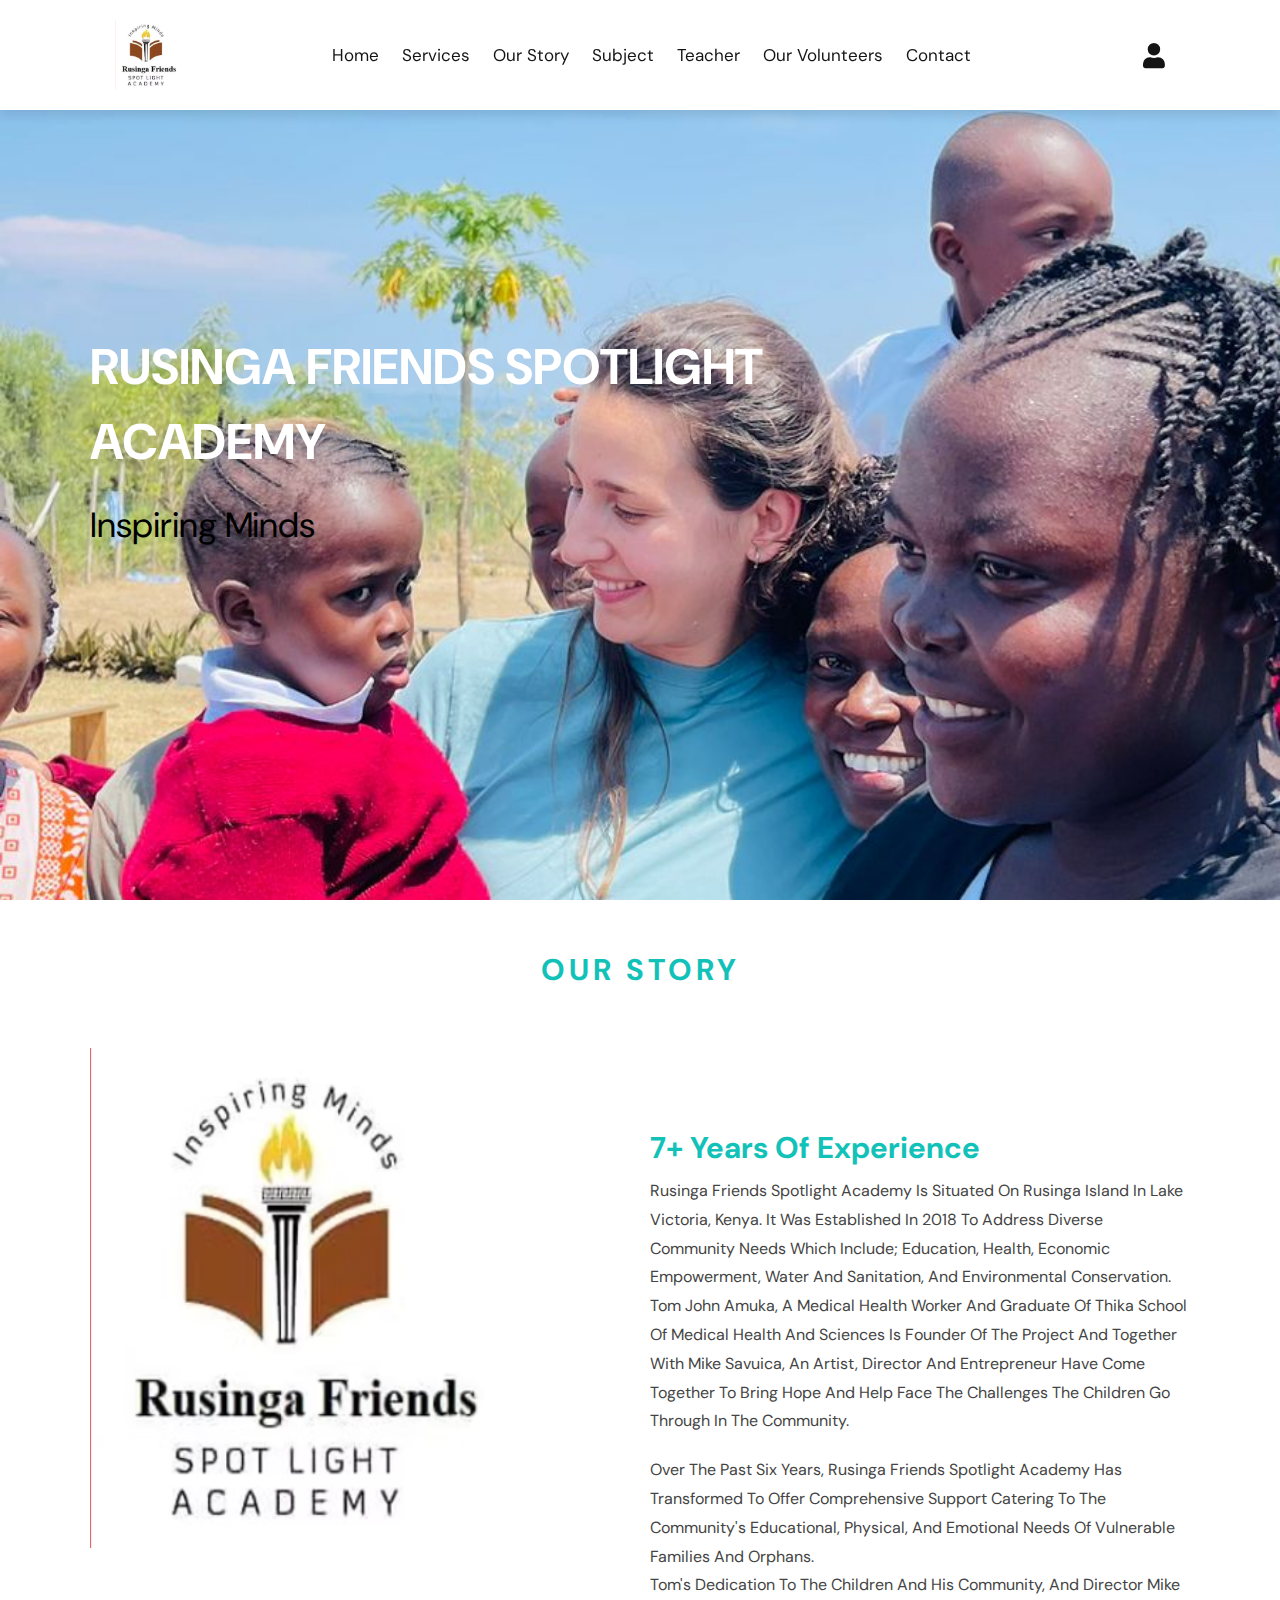
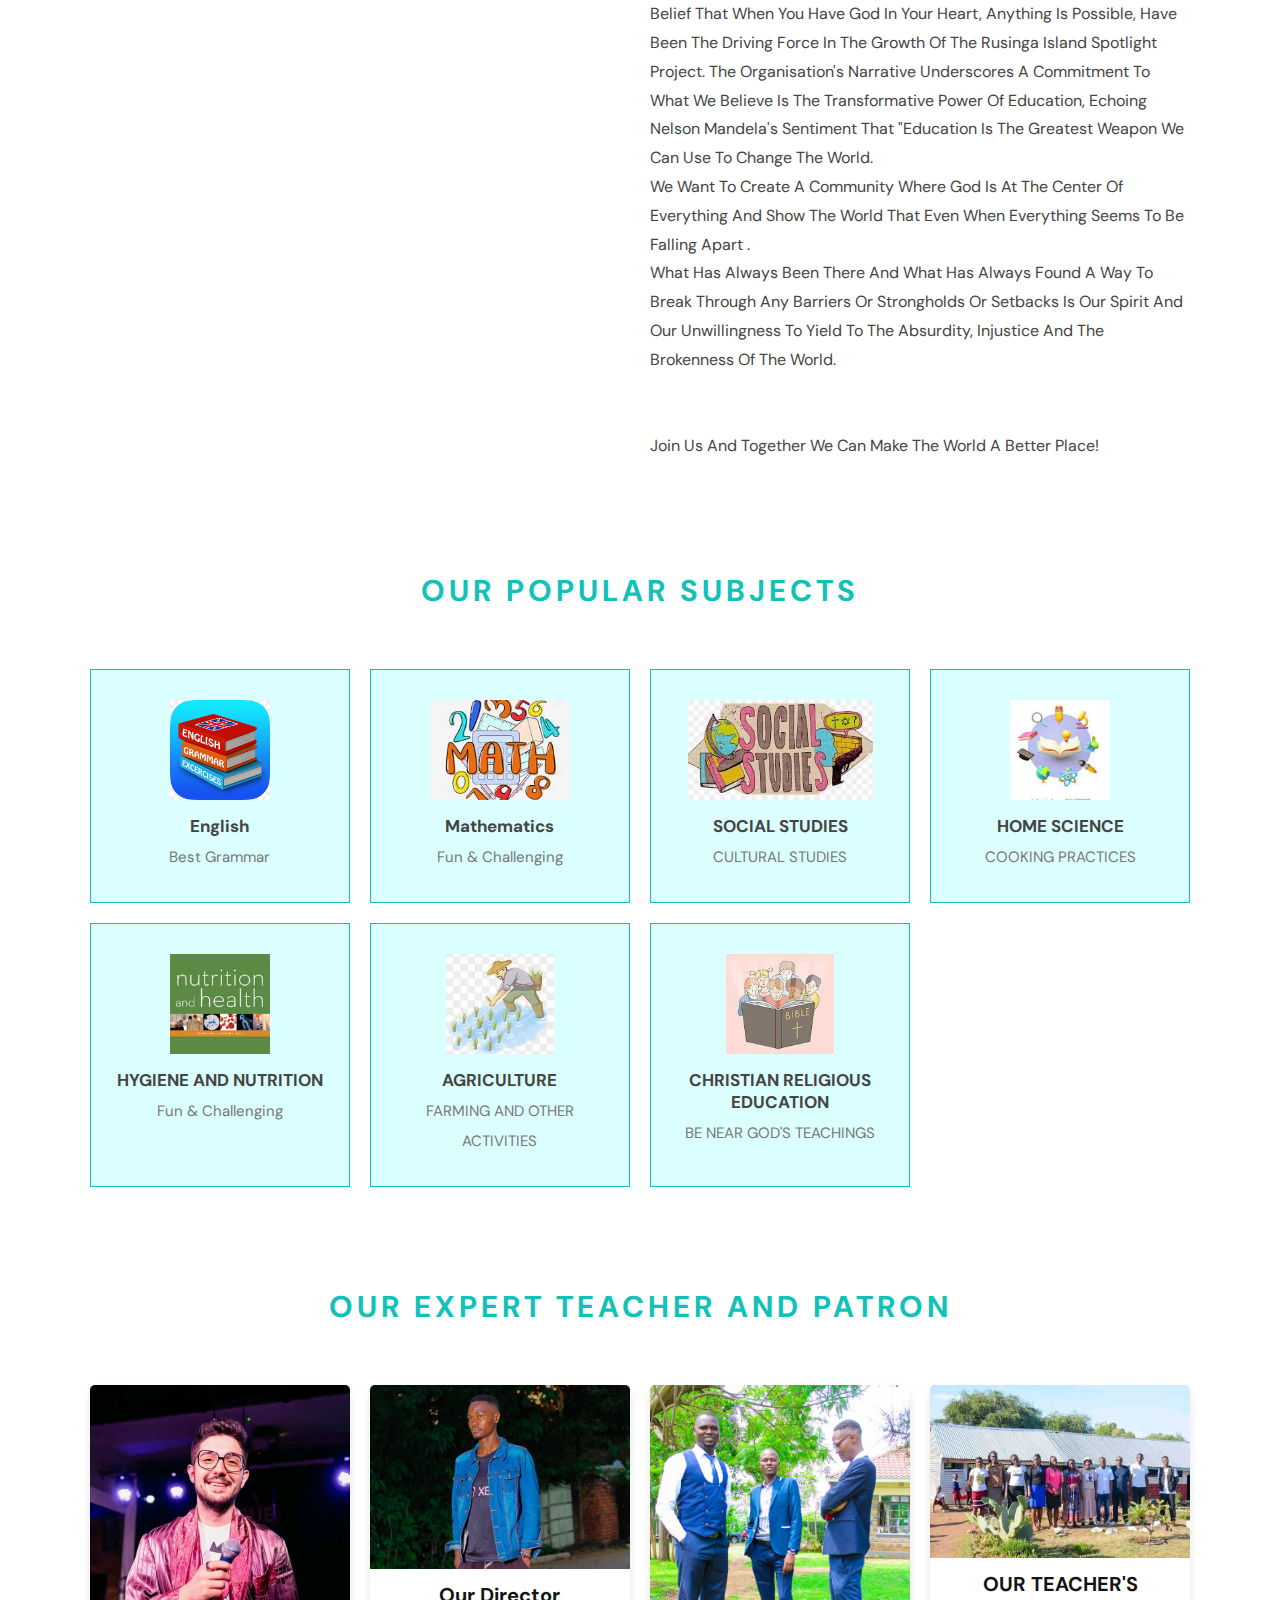
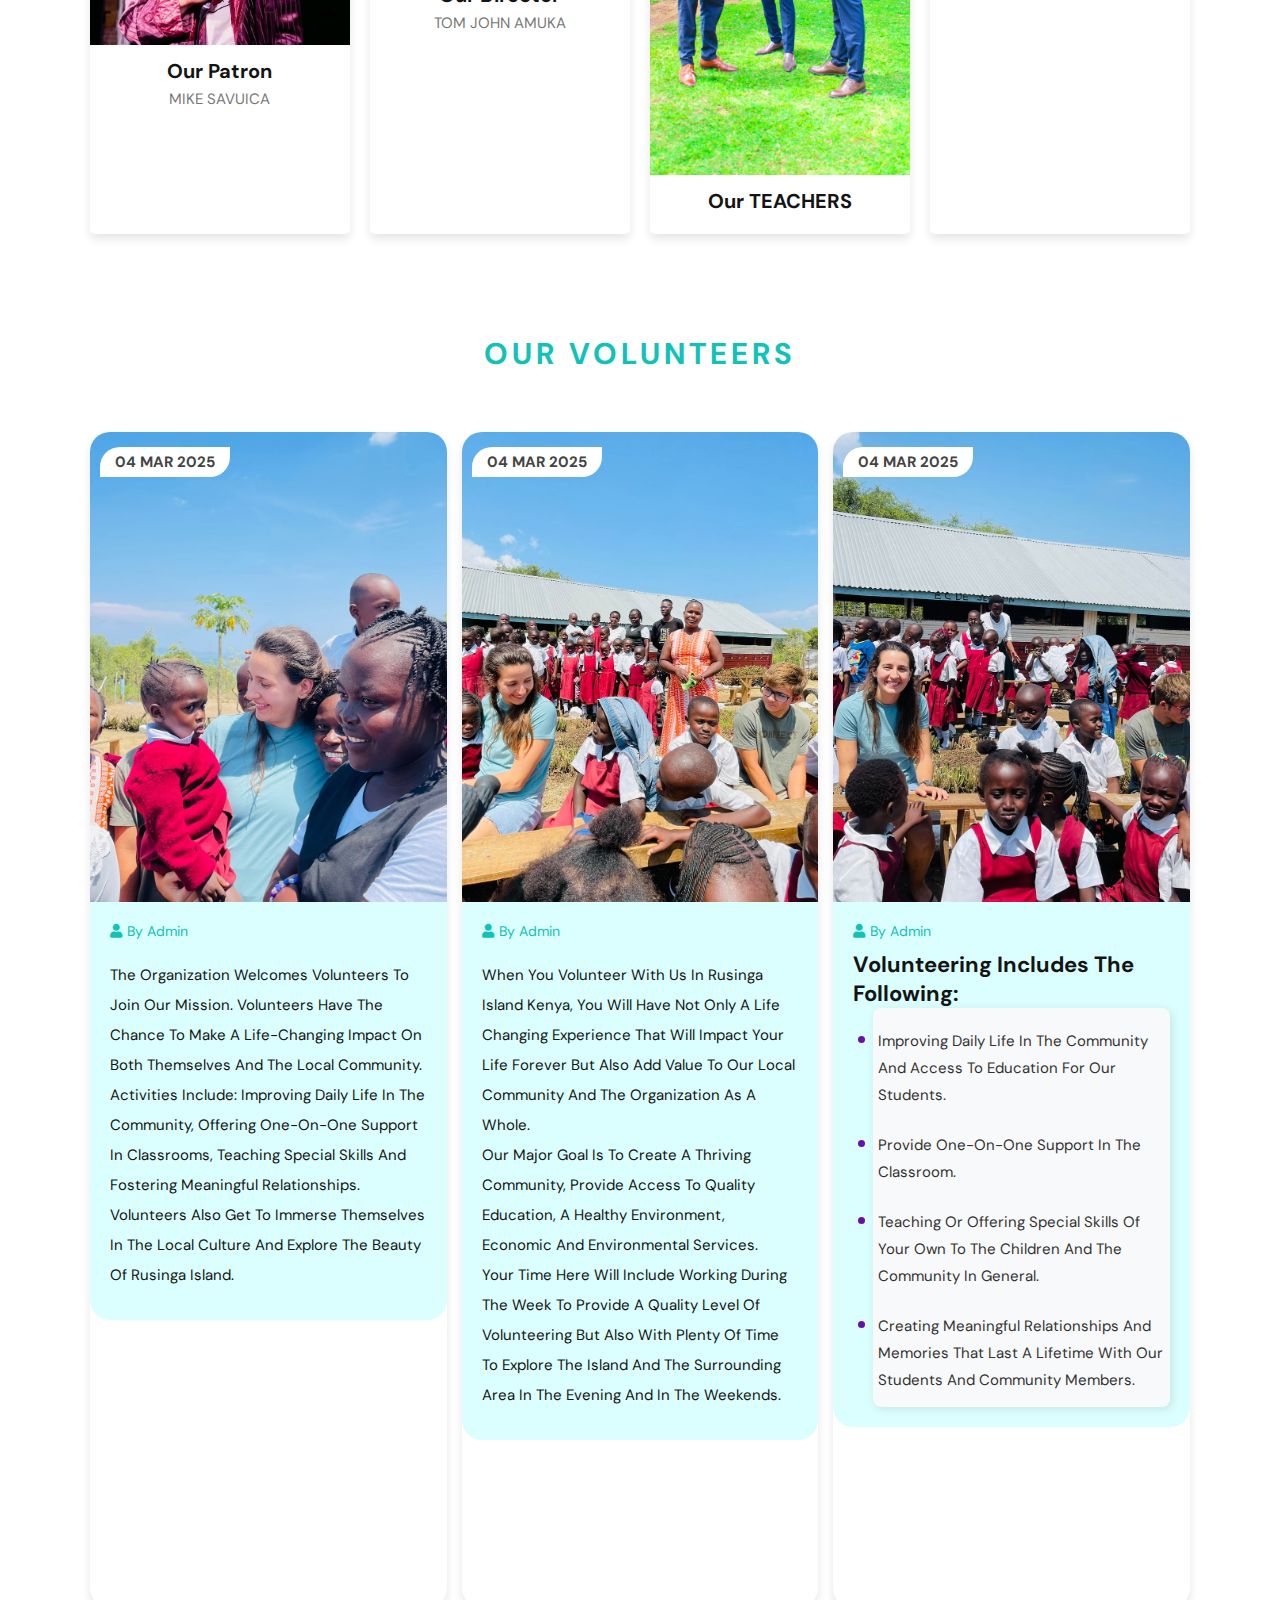
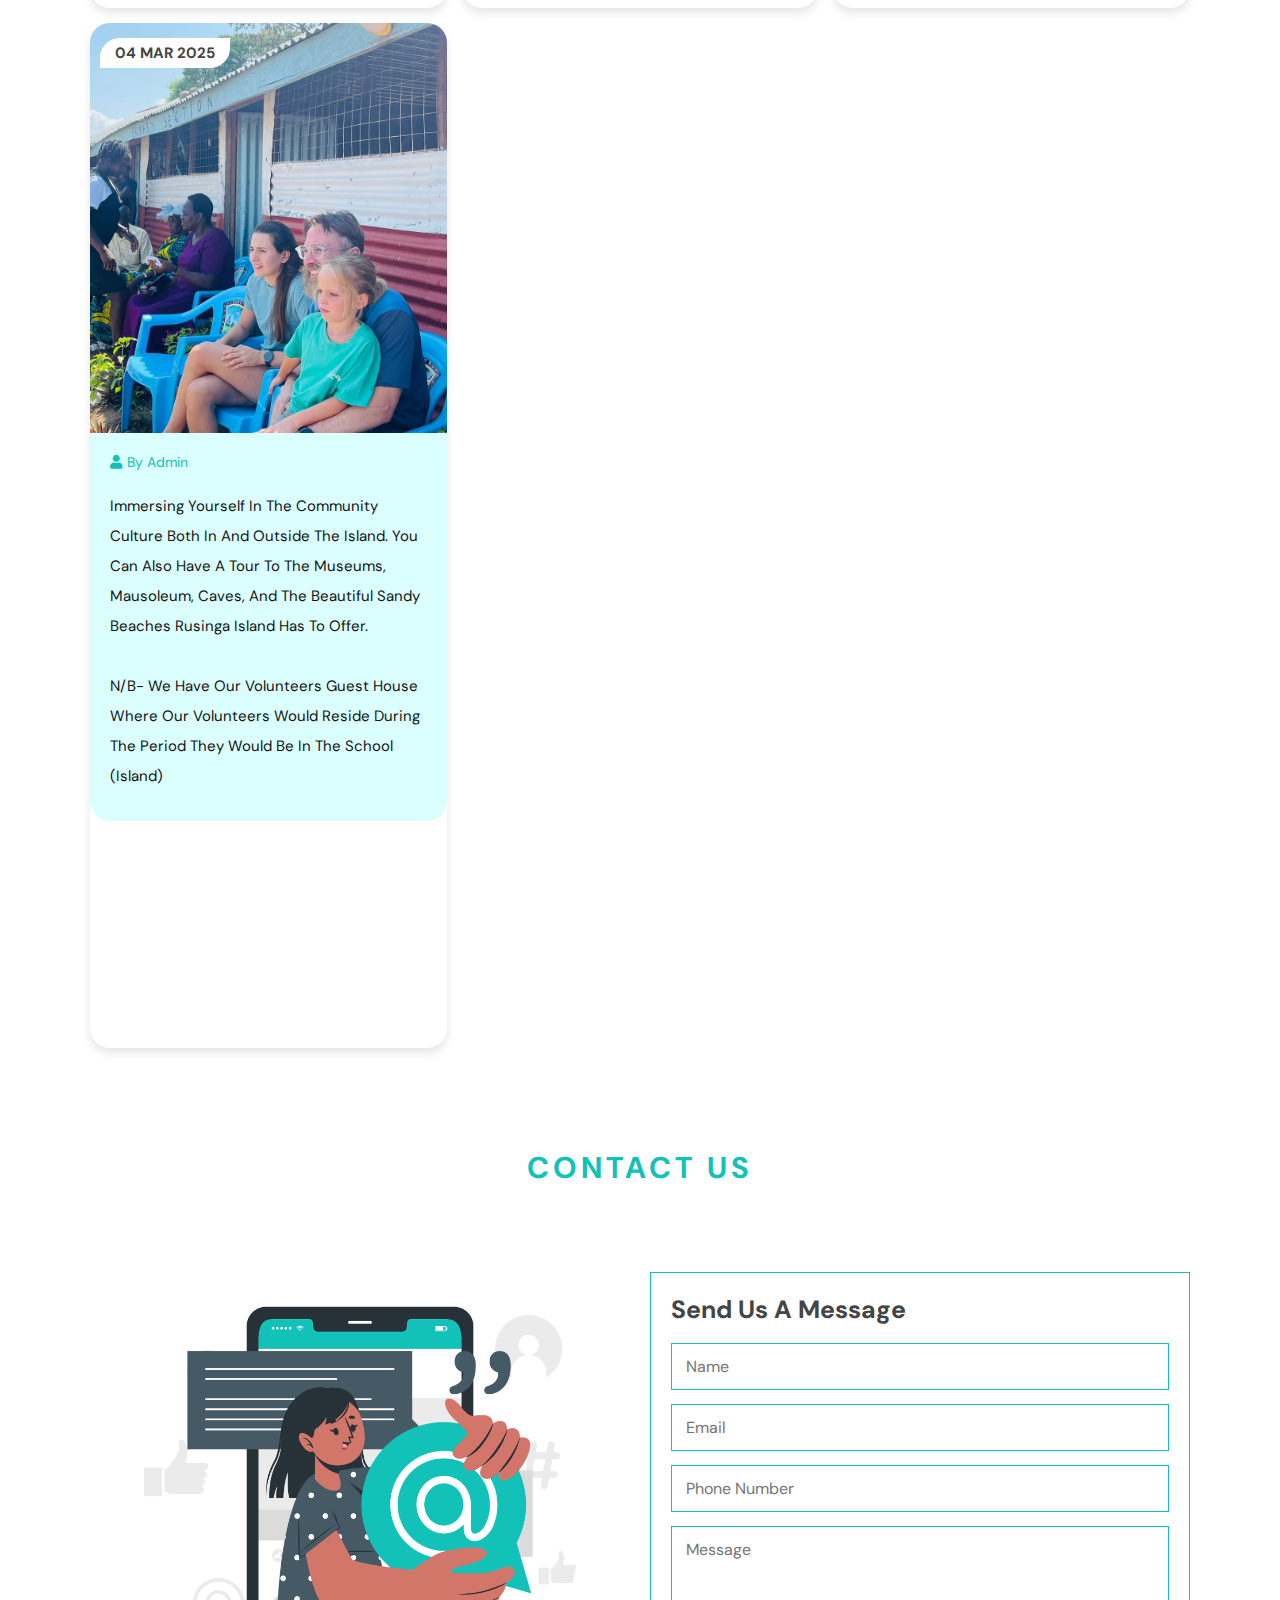
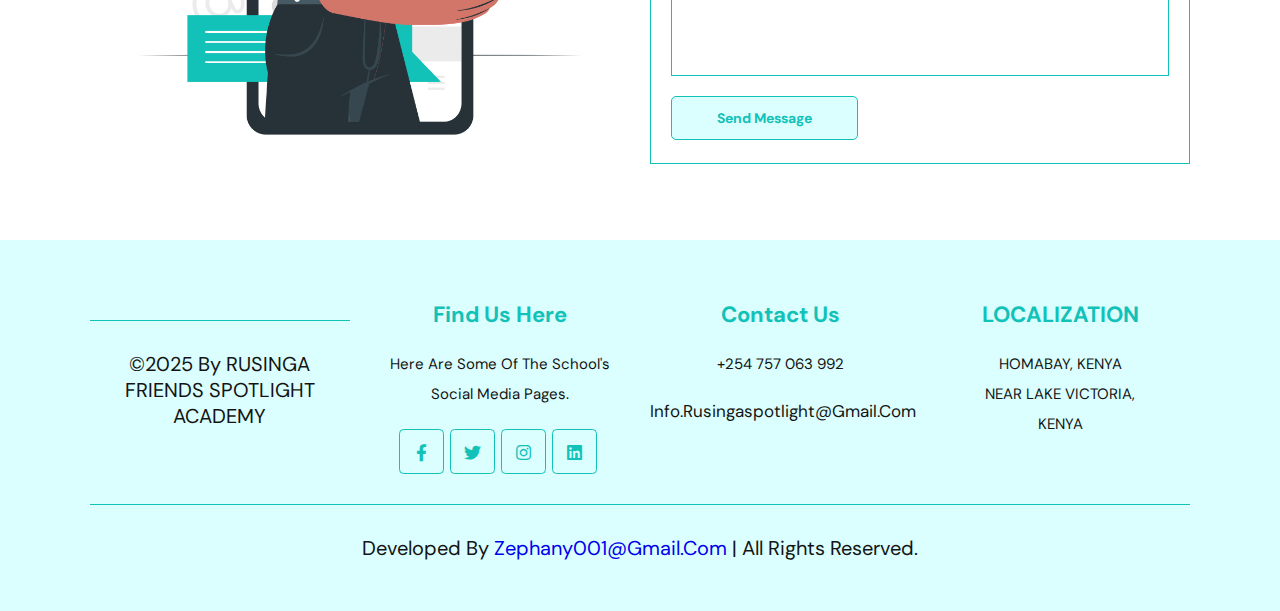
==== index.html @ f01f2ea7 "working output" ====
<!DOCTYPE html>
<html lang="en">
<head>
    <meta charset="UTF-8">
    <meta http-equiv="X-UA-Compatible" content="IE=edge">
    <meta name="viewport" content="width=device-width, initial-scale=1.0">
    <title>RUSINGA FRIENDS</title>
    <!-- font awesome cdn link  -->
    <link rel="stylesheet" href="https://cdnjs.cloudflare.com/ajax/libs/font-awesome/5.15.4/css/all.min.css">

    <link rel="stylesheet" href="https://unpkg.com/swiper/swiper-bundle.min.css" />
    <!-- custom css link -->
    <link rel="stylesheet" href="css/style.css">
</head>
<body>
    
    <!-- header section starts -->

    <header class="header">

        <a href="#" class="logo">
            <img src="images/logo.jpg" alt="RUSINGA FRIENDS Logo" >
            
        </a>
        

        <nav class="navbar">
            <a href="#home" class="hover-underline">home</a>
            <a href="service.html" class="hover-underline">services</a>
            <a href="#our story" class="hover-underline">Our Story</a>
            <a href="#subject" class="hover-underline">subject</a>
            <a href="#teacher" class="hover-underline">teacher</a>
            <!-- <a href="#review" class="hover-underline">review</a> -->
            <a href="#our volunteers" class="hover-underline">our volunteers</a>
            <a href="#contact" class="hover-underline">contact</a>
        </nav>

        <div class="icons">
            <div id="login-btn" class="fas fa-user"></div>
            <div id="menu-btn" class="fas fa-bars"></div>
        </div>

        <!-- login form -->

        <form action="" class="login-form">
            <h3>login form</h3>
            <input type="email" placeholder="enter your email" class="box">
            <input type="password" placeholder="enter your password" class="box">
            <div class="remember">
                <input type="checkbox" name="" id="remember">
                <label for="remember-me">remember me</label>
            </div>
            <a href="#" class="btn">
                <span class="text text-1">login now</span>
                <span class="text text-2" aria-hidden="true">login now</span>
            </a>
        </form>

    </header>

    <!-- header section ends -->

    <!-- home section starts-->

    <section class="home" id="home">

        <div class="content">
            <h3>RUSINGA FRIENDS  SPOTLIGHT ACADEMY</h3>
            <p>Inspiring Minds</p>
            <!-- <a href="#" class="btn">
                <span class="text text-1">learn more</span>
                <span class="text text-2" aria-hidden="true">learn more</span>
            </a>     -->
        </div>

    </section>

    <!-- home section ends -->

    <!-- about section starts -->

    <section class="about" id="about">

        <h1 class="heading">OUR STORY</h1>

        <div class="container">

            <figure class="about-image">
                <img src="images/logo.jpg" alt="" height="500">
                <!-- <img src="images/about-1.jpg" alt="" class="about-img"> -->
            </figure>

            <div class="about-content">
                <h3>7+ years of experience</h3>
                <p>Rusinga Friends Spotlight Academy is situated on Rusinga Island in Lake Victoria, Kenya. It was established in 2018 to address diverse community needs which include; education, health, economic empowerment, water and sanitation, and environmental conservation.
                    <BR> Tom John Amuka, a medical health worker and graduate of Thika School of Medical Health and Sciences is founder of the project and together with Mike Savuica, an artist, director and entrepreneur have come together to bring hope and help face the challenges the children go through in the community.
                </p>
                <p>Over the past six years, Rusinga Friends Spotlight Academy has transformed to offer comprehensive support catering to the community's educational, physical, and emotional needs of vulnerable families and orphans.
                    <BR> Tom's dedication to the children and his community, and Director  Mike belief that when you have God in your heart, anything is possible, have been the driving force in the growth of the Rusinga Island Spotlight Project. The organisation's narrative underscores a commitment to what we believe is the transformative power of education, echoing Nelson Mandela's sentiment that "Education is the greatest weapon we can use to change the world.
                    <BR>We want to create a community where God is at the center of everything and show the world that even when everything seems to be falling apart
                        . <BR>What has always been there and what has always found a way to break through any barriers or strongholds or setbacks is our spirit and our unwillingness to yield to the absurdity, injustice and the brokenness of the world. 
                        <BR><BR><BR>Join us and together we can make the world a better place!
            
                </p>    
                <!-- <a href="#" class="btn">
                    <span class="text text-1">read more</span>
                    <span class="text text-2" aria-hidden="true">read more</span>
                </a>         -->
            </div>

        </div>

    </section>

    <!-- about section ends -->

    <!-- subjects section starts -->

    <section class="subjects">

        <h1 class="heading">our popular subjects</h1>

        <div class="box-container">

            <div class="box">
                <img src="images/English.png" alt="">
                <h3>English</h3>
                <p>Best Grammar</p>
            </div>

            <div class="box">
                <img src="images/maths.jpg" alt="">
                <h3>mathematics</h3>
                <p>fun & challenging</p>
            </div>

            <div class="box">
                <img src="images/social studies.jpg" alt="">
                <h3>SOCIAL STUDIES</h3>
                <p>CULTURAL STUDIES</p>
            </div>

            <div class="box">
                <img src="images/homescience.jpg" alt="">
                <h3>HOME SCIENCE</h3>
                <p>COOKING PRACTICES</p>
            </div>
            <div class="box">
                <img src="images/nutrition.jpg" alt="">
                <h3>HYGIENE AND NUTRITION</h3>
                <p>fun & challenging</p>
            </div>

            <div class="box">
                <img src="images/agric.jpg" alt="">
                <h3>AGRICULTURE</h3>
                <p>FARMING AND OTHER ACTIVITIES</p>
            </div>

            <div class="box">
                <img src="images/cre.jpg" alt="">
                <h3>CHRISTIAN RELIGIOUS EDUCATION</h3>
                <p>BE NEAR GOD'S TEACHINGS </p>
            </div>

        </div>

    </section>

    <!-- subject section ends -->

    <!-- courses section starts -->

    <!-- <section class="courses" id="courses">

        <h1 class="heading">our famous courses</h1>

        <div class="box-container">

            <div class="box">
                <div class="image shine">
                    <img src="images/course-1.jpg" alt="">
                    <h3>basic</h3>
                </div>
                <div class="content">
                    <h4>$49.99</h4>
                    <p>updated 27/02/2025</p>
                    <h3>frontend development</h3>
                    <div class="stars">
                        <i class="fas fa-star"></i>
                        <i class="fas fa-star"></i>
                        <i class="fas fa-star"></i>
                        <i class="fas fa-star"></i>
                        <i class="fas fa-star-half-alt"></i>
                        <span>(785)</span>
                    </div>
                    <div class="icons">
                        <span><i class="far fa-bookmark"></i> 15 lessons</span>
                        <span><i class="far fa-clock"></i> 8h 25m 9s</span>
                    </div>
                </div>
            </div>

            <div class="box">
                <div class="image shine">
                    <img src="images/course-2.jpg" alt="">
                    <h3>basic</h3>
                </div>
                <div class="content">
                    <h4>$49.99</h4>
                    <p>updated 27/02/2025</p>
                    <h3>frontend development</h3>
                    <div class="stars">
                        <i class="fas fa-star"></i>
                        <i class="fas fa-star"></i>
                        <i class="fas fa-star"></i>
                        <i class="fas fa-star"></i>
                        <i class="fas fa-star-half-alt"></i>
                        <span>(785)</span>
                    </div>
                    <div class="icons">
                        <span><i class="far fa-bookmark"></i> 15 lessons</span>
                        <span><i class="far fa-clock"></i> 8h 25m 9s</span>
                    </div>
                </div>
            </div>

            <div class="box">
                <div class="image shine">
                    <img src="images/course-3.jpg" alt="">
                    <h3>basic</h3>
                </div>
                <div class="content">
                    <h4>$49.99</h4>
                    <p>updated 27/02/2025</p>
                    <h3>frontend development</h3>
                    <div class="stars">
                        <i class="fas fa-star"></i>
                        <i class="fas fa-star"></i>
                        <i class="fas fa-star"></i>
                        <i class="fas fa-star"></i>
                        <i class="fas fa-star-half-alt"></i>
                        <span>(785)</span>
                    </div>
                    <div class="icons">
                        <span><i class="far fa-bookmark"></i> 15 lessons</span>
                        <span><i class="far fa-clock"></i> 8h 25m 9s</span>
                    </div>
                </div>
            </div>

            <div class="box">
                <div class="image shine">
                    <img src="images/course-4.jpg" alt="">
                    <h3>basic</h3>
                </div>
                <div class="content">
                    <h4>$49.99</h4>
                    <p>updated 27/02/2025</p>
                    <h3>frontend development</h3>
                    <div class="stars">
                        <i class="fas fa-star"></i>
                        <i class="fas fa-star"></i>
                        <i class="fas fa-star"></i>
                        <i class="fas fa-star"></i>
                        <i class="fas fa-star-half-alt"></i>
                        <span>(785)</span>
                    </div>
                    <div class="icons">
                        <span><i class="far fa-bookmark"></i> 15 lessons</span>
                        <span><i class="far fa-clock"></i> 8h 25m 9s</span>
                    </div>
                </div>
            </div>

            <div class="box">
                <div class="image shine">
                    <img src="images/course-5.jpg" alt="">
                    <h3>basic</h3>
                </div>
                <div class="content">
                    <h4>$49.99</h4>
                    <p>updated 27/02/2025</p>
                    <h3>frontend development</h3>
                    <div class="stars">
                        <i class="fas fa-star"></i>
                        <i class="fas fa-star"></i>
                        <i class="fas fa-star"></i>
                        <i class="fas fa-star"></i>
                        <i class="fas fa-star-half-alt"></i>
                        <span>(785)</span>
                    </div>
                    <div class="icons">
                        <span><i class="far fa-bookmark"></i> 15 lessons</span>
                        <span><i class="far fa-clock"></i> 8h 25m 9s</span>
                    </div>
                </div>
            </div>

            <div class="box">
                <div class="image shine">
                    <img src="images/course-6.jpg" alt="">
                    <h3>basic</h3>
                </div>
                <div class="content">
                    <h4>$49.99</h4>
                    <p>updated 27/02/2025</p>
                    <h3>frontend development</h3>
                    <div class="stars">
                        <i class="fas fa-star"></i>
                        <i class="fas fa-star"></i>
                        <i class="fas fa-star"></i>
                        <i class="fas fa-star"></i>
                        <i class="fas fa-star-half-alt"></i>
                        <span>(785)</span>
                    </div>
                    <div class="icons">
                        <span><i class="far fa-bookmark"></i> 15 lessons</span>
                        <span><i class="far fa-clock"></i> 8h 25m 9s</span>
                    </div>
                </div>
            </div>

        </div>

    </section> -->

    <!-- courses section ends -->


    
    <!-- teacher section starts -->

    <section class="teacher" id="teacher">

        <h1 class="heading">our expert teacher and patron</h1>

        <div class="box-container">

            <!-- 1111<div class="box">
                <div class="image">
                    <img src="images/mylove.jpg" alt="">
                    <div class="share">
                        <a href="#" class="fab fa-facebook-f"></a>
                        <a href="#" class="fab fa-twitter"></a>
                        <a href="#" class="fab fa-instagram"></a>
                    </div>
                </div>
                <div class="content">
                    <h3>Perez Anyango</h3>
                    <span>instructor</span>
                </div>
            </div> -->

            <!-- <div class="box">
                <div class="image">
                    <img src="images/mylove.jpg" alt="">
                    <div class="share">
                        <a href="#" class="fab fa-facebook-f"></a>
                        <a href="#" class="fab fa-twitter"></a>
                        <a href="#" class="fab fa-instagram"></a>
                    </div>
                </div>
                <div class="content">
                    <h3>Perez Anyango</h3>
                    <span>instructor</span>
                </div>
            </div> -->

            <div class="box">
                <div class="image">
                    <img src="images/patron.jpeg" alt="">
                    <div class="share">
                        <a href="#" class="fab fa-facebook-f"></a>
                        <a href="#" class="fab fa-twitter"></a>
                        <a href="#" class="fab fa-instagram"></a>
                    </div>
                </div>
                <div class="content">
                    <h3>Our Patron</h3>
                    <span>MIKE SAVUICA</span>
                </div>
            </div>
            <div class="box">
                <div class="image">
                    <img src="images/director.jpeg" alt="">
                    <div class="share">
                        <a href="#" class="fab fa-facebook-f"></a>
                        <a href="#" class="fab fa-twitter"></a>
                        <a href="#" class="fab fa-instagram"></a>
                    </div>
                </div>
                <div class="content">
                    <h3>our Director</h3>
                    <span>TOM JOHN AMUKA</span>
                </div>
            </div>

            <div class="box">
                <div class="image">
                    <img src="images/17.jpg" alt="">
                    <div class="share">
                        <a href="#" class="fab fa-facebook-f"></a>
                        <a href="#" class="fab fa-twitter"></a>
                        <a href="#" class="fab fa-instagram"></a>
                    </div>
                </div>
                <div class="content">
                    <h3>Our TEACHERS</h3>
                    <span></span>
                </div>
            </div>
            <div class="box">
                <div class="image">
                    <img src="images/18.jpg" alt="">
                    <div class="share">
                        <a href="#" class="fab fa-facebook-f"></a>
                        <a href="#" class="fab fa-twitter"></a>
                        <a href="#" class="fab fa-instagram"></a>
                    </div>
                </div>
                <div class="content">
                    <h3>OUR TEACHER'S</h3>
                    <span></span>
                </div>
            </div>

        </div>

    </section>

    <!-- teacher section ends -->

    <!-- review section starts -->

    <!-- <section class="review" id="review">

        <h1 class="heading">our students review</h1>

        <div class="swiper review-slider">

            <div class="swiper-wrapper">

                <div class="swiper-slide slide">
                    <p>Rusinga Friends Spotlight Academy has given me the best education and a chance to build my future. The teachers are caring, and the learning environment is amazing!</p>
                    <div class="wrapper">
                        <div class="separator"></div>
                        <div class="separator"></div>
                        <div class="separator"></div>
                        <div class="separator"></div>
                        <div class="separator"></div>
                    </div>
                    <i class="fas fa-quote-right"></i>
                    <div class="user">
                        <img src="images/home.jpg" alt="">
                        <div class="user-info">
                            <h3>Simon Calvince, Grade 5</h3>
                            <div class="stars">
                                <i class="fas fa-star"></i>
                                <i class="fas fa-star"></i>
                                <i class="fas fa-star"></i>
                                <i class="fas fa-star"></i>
                                <i class="fas fa-star-half-alt"></i>
                            </div>
                        </div>
                    </div>
                </div>

                <div class="swiper-slide slide">
                    <p>Rusinga Friends Spotlight Academy has given me the best education and a chance to build my future. The teachers are caring, and the learning environment is amazing!</p>
                    <div class="wrapper">
                        <div class="separator"></div>
                        <div class="separator"></div>
                        <div class="separator"></div>
                        <div class="separator"></div>
                        <div class="separator"></div>
                    </div>
                    <i class="fas fa-quote-right"></i>
                    <div class="user">
                        <img src="images/review-2.png" alt="">
                        <div class="user-info">
                            <h3>Simon Calvince, Grade 6.</h3>
                            <div class="stars">
                                <i class="fas fa-star"></i>
                                <i class="fas fa-star"></i>
                                <i class="fas fa-star"></i>
                                <i class="fas fa-star"></i>
                                <i class="fas fa-star-half-alt"></i>
                            </div>
                        </div>
                    </div>
                </div>

                <div class="swiper-slide slide">
                    <p>Rusinga Friends Spotlight Academy has given me the best education and a chance to build my future. The teachers are caring, and the learning environment is amazing!</p>
                    <div class="wrapper">
                        <div class="separator"></div>
                        <div class="separator"></div>
                        <div class="separator"></div>
                        <div class="separator"></div>
                        <div class="separator"></div>
                    </div>
                    <i class="fas fa-quote-right"></i>
                    <div class="user">
                        <img src="images/review-3.png" alt="">
                        <div class="user-info">
                            <h3>Simon Calvince, Grade 7.</h3>
                            <div class="stars">
                                <i class="fas fa-star"></i>
                                <i class="fas fa-star"></i>
                                <i class="fas fa-star"></i>
                                <i class="fas fa-star"></i>
                                <i class="fas fa-star-half-alt"></i>
                            </div>
                        </div>
                    </div>
                </div>

                <div class="swiper-slide slide">
                    <p>Rusinga Friends Spotlight Academy has given me the best education and a chance to build my future. The teachers are caring, and the learning environment is amazing!</p>
                    <div class="wrapper">
                        <div class="separator"></div>
                        <div class="separator"></div>
                        <div class="separator"></div>
                        <div class="separator"></div>
                        <div class="separator"></div>
                    </div>
                    <i class="fas fa-quote-right"></i>
                    <div class="user">
                        <img src="images/home.jpg" alt="">
                        <div class="user-info">
                            <h3>john deo</h3>
                            <div class="stars">
                                <i class="fas fa-star"></i>
                                <i class="fas fa-star"></i>
                                <i class="fas fa-star"></i>
                                <i class="fas fa-star"></i>
                                <i class="fas fa-star-half-alt"></i>
                            </div>
                        </div>
                    </div>
                </div>

                <div class="swiper-slide slide">
                    <p>Rusinga Friends Spotlight Academy has given me the best education and a chance to build my future. The teachers are caring, and the learning environment is amazing!</p>
                    <div class="wrapper">
                        <div class="separator"></div>
                        <div class="separator"></div>
                        <div class="separator"></div>
                        <div class="separator"></div>
                        <div class="separator"></div>
                    </div>
                    <i class="fas fa-quote-right"></i>
                    <div class="user">
                        <img src="images/home.jpg" alt="">
                        <div class="user-info">
                            <h3>john deo</h3>
                            <div class="stars">
                                <i class="fas fa-star"></i>
                                <i class="fas fa-star"></i>
                                <i class="fas fa-star"></i>
                                <i class="fas fa-star"></i>
                                <i class="fas fa-star-half-alt"></i>
                            </div>
                        </div>
                    </div>
                </div>

                <div class="swiper-slide slide">
                    <p>Rusinga Friends Spotlight Academy has given me the best education and a chance to build my future. The teachers are caring, and the learning environment is amazing!</p>
                    <div class="wrapper">
                        <div class="separator"></div>
                        <div class="separator"></div>
                        <div class="separator"></div>
                        <div class="separator"></div>
                        <div class="separator"></div>
                    </div>
                    <i class="fas fa-quote-right"></i>
                    <div class="user">
                        <img src="images/home.jpg" alt="">
                        <div class="user-info">
                            <h3>john deo</h3>
                            <div class="stars">
                                <i class="fas fa-star"></i>
                                <i class="fas fa-star"></i>
                                <i class="fas fa-star"></i>
                                <i class="fas fa-star"></i>
                                <i class="fas fa-star-half-alt"></i>
                            </div>
                        </div>
                    </div>
                </div>

            </div>

        </div>

    </section> -->

    <!-- review section ends -->

    <!-- blog section starts -->

    <section class="blog" id="blog">

        <h1 class="heading">our Volunteers</h1>

        <div class="box-container">

            <div class="box">
                <div class="image shine">
                    <img src="images/12.jpg" alt="">
                    <h3>04 MAR 2025</h3>
                </div>
                <div class="content">
                    <div class="icons">
                        <a href="#"><i class="fas fa-user"></i>by admin</a>
                    </div>
                    <h3></h3>
                    <p>The organization welcomes volunteers to join our mission. Volunteers have the chance to make a life-changing impact on both themselves and the local community.<br>
                         Activities include: improving daily life in the community, offering one-on-one support in classrooms, teaching special skills and fostering meaningful relationships. 
                        <br>Volunteers also get to immerse themselves in the local culture and explore the beauty of Rusinga Island.</p>
                    <!-- <a href="#" class="btn">
                        <span class="text text-1">read more</span>
                        <span class="text text-2" aria-hidden="true">read more</span>
                    </a> -->
                </div>
            </div>

            <div class="box">
                <div class="image shine">
                    <img src="images/11.jpg" alt="">
                    <h3>04 MAR 2025</h3>
                </div>
                <div class="content">
                    <div class="icons">
                        <a href="#"><i class="fas fa-user"></i>by admin</a>
                    </div>
                    <h3></h3>
                    <p>When you volunteer with us in Rusinga Island Kenya, you will have not only a life changing experience that will impact your life forever but also add value to our local community and the organization as a whole. 
                        <br>Our major goal is to create a thriving community, provide access to quality education, a healthy environment, economic and environmental services.
                    <br>Your time here will include working during the week to provide a quality level of volunteering but also with plenty of time to explore the island and the surrounding area in the evening and in the weekends. </p>
                    <!-- <a href="#" class="btn">
                        <span class="text text-1">read more</span>
                        <span class="text text-2" aria-hidden="true">read more</span>
                    </a> -->
                </div>
            </div>

            <div class="box">
                <div class="image shine">
                    <img src="images/14.jpg" alt="">
                    <h3>04 MAR 2025</h3>
                </div>
                <div class="content">
                    <div class="icons">
                        <a href="#"><i class="fas fa-user"></i>by admin</a>
                    </div>
<h3>volunteering includes the following:</h3>
                    <ul>
                        <li>Improving daily life in the community and access to education for our students.</li>
                        <li>Provide one-on-one support in the classroom.</li>
                        <li>Teaching or offering special skills of your own to the children and the community in general.</li>
                        <li>Creating meaningful relationships and memories that last a lifetime with our students and community members.</li>
                    </ul>
                    
                    <!-- <a href="#" class="btn">
                        <span class="text text-1">read more</span>
                        <span class="text text-2" aria-hidden="true">read more</span>
                    </a> -->
                </div>
            </div>
            <div class="box">
                <div class="image shine">
                    <img src="images/15.jpg" alt="">
                    <h3>04 MAR 2025</h3>
                </div>
                <div class="content">
                    <div class="icons">
                        <a href="#"><i class="fas fa-user"></i>by admin</a>
                    </div>
                    <h3></h3>
                    <p>Immersing yourself in the community culture both in and outside the island. 
                        You can also have a tour to the museums, mausoleum, caves, and the beautiful sandy beaches Rusinga Island has to offer. 
                        <BR><BR>N/B- We have our volunteers guest house where our volunteers would reside during the period they would be in the school (Island) </p>
                    <!-- <a href="#" class="btn">
                        <span class="text text-1">read more</span>
                        <span class="text text-2" aria-hidden="true">read more</span>
                    </a> -->
                </div>
            </div>

        </div>

    </section>

    <!-- blog section ends -->

    <!-- contact section starts -->

    <section class="contact" id="contact">

        <h1 class="heading">contact us</h1>

        <div class="row">
            <div class="image">
                <img src="images/contact.png" alt="">
            </div>
            <form action="">
                <h3>send us a message</h3>
                <input type="text" placeholder="name" class="box">
                <input type="email" placeholder="email" class="box">
                <input type="number" placeholder="phone number" class="box">
                <textarea placeholder="message" class="box" cols="30" rows="10"></textarea>
                <a href="#" class="btn">
                    <span class="text text-1">send message</span>
                    <span class="text text-2" aria-hidden="true">send message</span>
                </a>
            </form>
        </div>

    </section>

    <!-- contact section ends -->

    <!-- footer section stars -->

    <section class="footer">

        <div class="box-container">
            <div class="credit">&copy;2025 By RUSINGA FRIENDS SPOTLIGHT ACADEMY</div>
            <div class="box">
                <h3>find us here</h3>
                <p>Here are some of the school's social media pages. </p>
                <div class="share">
                    <a href="#" class="fab fa-facebook-f"></a>
                    <a href="#" class="fab fa-twitter"></a>
                    <a href="#" class="fab fa-instagram"></a>
                    <a href="#" class="fab fa-linkedin"></a>
                </div>
            </div>

            <div class="box">
                <h3>contact us</h3>
                <p>+254 757 063 992</p>
                <a href="#" class="link">info.rusingaspotlight@gmail.com</a>
            </div>

            <div class="box">
                <h3>LOCALIZATION</h3>
                <p>HOMABAY, KENYA<br>
                NEAR LAKE VICTORIA, <br>
                KENYA</p>
            </div>

        </div>
        <div class="credit">Developed by <a href="https://zephania-ouma-otieno.my.canva.site/">zephany001@gmail.com</a> | All Rights Reserved.</div>

    </section>

    <!-- footer section ends -->












    <script src="https://unpkg.com/swiper/swiper-bundle.min.js"></script>
    <!-- custom js -->
    <script src="js/script.js"></script>
</body>
</html>
---- css/style.css ----
@import url("https://fonts.googleapis.com/css2?family=DM+Sans:wght@400;700&family=Forum&display=swap");

:root{
  --primary-color: #12c2b9;
  --secondary: #dbfffe;
  --black: #141414;
  --white: #fff;
  --box-shadow: 0 .5rem 1rem rgba(0, 0, 0, 0.1);
}

*{
  font-family: 'DM Sans', sans-serif;
  margin: 0; padding: 0;
  box-sizing: border-box;
  outline: none; border: none;
  text-decoration: none;
  text-transform: capitalize;
  transition: all .2s linear;
}

html{
  font-size: 62.5%;
  overflow-x: hidden;
  scroll-padding-top: 9rem;
  scroll-behavior: smooth;
}

html::-webkit-scrollbar{
  width: 1rem;
}

html::-webkit-scrollbar-track{
  background: transparent;
}

html::-webkit-scrollbar-thumb{
  background: var(--primary-color);
}

section{
  padding: 5rem 7%;
}

.heading{
  position: relative;
  color: var(--primary-color);
  font-size: 3rem;
  font-weight: 700;
  text-transform: uppercase;
  letter-spacing: .4rem;
  text-align: center;
  margin-bottom: 3rem;
}

.heading::after{
  content: url('../images/separator.svg');
  display: block;
  width: 10rem;
  margin-inline: auto;
  margin-top: -1rem;
}

.btn{
  position: relative;
  display: inline-block;
  margin-top: 1rem;
  color: var(--primary-color);
  font-size: 1.4rem;
  font-weight: 700;
  text-transform: uppercase;
  max-width: max-content;
  border: .1rem solid var(--primary-color);
  background: var(--secondary);
  padding: 1.2rem 4.5rem;
  overflow: hidden;
  z-index: 1;
  border-radius: .5rem;
}

.btn::before{
  content: "";
  position: absolute;
  bottom: 100%; left: 50%;
  transform: translateX(-50%);
  width: 200%; height: 200%;
  border-radius: 50%;
  background-color: var(--primary-color);
  transition: 500ms ease;
  z-index: -1;
}

.btn .text{
  transition: 250ms ease;
}

.btn .text-2{
  position: absolute;
  top: 100%; left: 50%;
  transform: translateX(-50%);
  min-width: max-content;
  color: var(--secondary);
}

.btn:is(:hover, :focus-visible)::before{
  bottom: -50%;
}

.btn:is(:hover, :focus-visible) .text-1{
  transform: translateY(-4rem);
}

.btn:is(:hover, :focus-visible) .text-2{
  top: 50%;
  transform: translate(-50%, -50%);
}

.shine{
  position: relative;
}

.shine::after{
  content: "";
  position: absolute;
  top: 0; left: 0; 
  width: 50%;
  height: 100%;
  background-image: linear-gradient(to right, transparent 0%, #fff6 100%);
  transform: skewX(-0.08turn) translateX(-180%);
}

.shine:is(:hover, :focus-within)::after{
  transform: skewX(-0.08turn) translateX(275%);
  transition: 1000ms ease;
}

/* header */

.header{
  position: fixed;
  top: 0; left: 0; right: 0;
  z-index: 1000;
  background: var(--white);
  box-shadow: var(--box-shadow);
  display: flex;
  justify-content: space-between;
  align-items: center;
  padding: 2rem 9%;
}

.header .logo{
  font-size: 2.5rem;
  font-weight: bolder;
  color: var(--black);
}
.logo img {
  height: 70px; /* Adjust as needed */
  width: auto;  /* Keeps aspect ratio */
  display: block; /* Ensures no extra spacing */
}


.header .logo i{
  color: var(--primary-color);
  padding-right: .5rem;
}

.header .navbar a{
  font-size: 1.7rem;
  color: var(--black);
  margin: 0 1rem;
  padding-block: 1rem;
}

.header .navbar a:hover{
  color: var(--primary-color);
}

.header .navbar .hover-underline{
  position: relative;
  max-width: max-content;
}

.header .navbar .hover-underline::after{
  content: '';
  position: absolute;
  left: 0; bottom: 0;
  width: 100%;
  height: .5rem;
  border-block: .1rem solid var(--primary-color);
  transform: scaleX(0.2);
  opacity: 0;
  transition: 500ms ease;
}

.header .navbar .hover-underline:is(:hover, :focus-visible)::after{
  transform: scaleX(1);
  opacity: 1;
}

.header .icons div{
  font-size: 2.5rem;
  margin-left: 1.7rem;
  color: var(--black);
  cursor: pointer;
}

.header .icons div:hover{
  color: var(--primary-color);
}

#menu-btn{
  display: none;
}

.header .login-form{
  position: absolute;
  top: 115%; right: -105%;
  background: var(--white);
  box-shadow: .5rem;
  width: 35rem;
  box-shadow: var(--box-shadow);
  padding: 2rem;
}

.header .login-form.active{
  right: 2rem;
  transition: .4s linear;
}

.header .login-form h3{
  font-size: 2.2rem;
  color: var(--black);
  text-align: center;
  margin-bottom: .7rem;
}

.header .login-form .box{
  font-size: 1.5rem;
  margin: .7rem 0;
  border: .1rem solid rgba(0, 0, 0, 0.1);
  padding: 1rem 1.2rem;
  color: var(--black);
  text-transform: none;
  width: 100%;
}

.header .login-form .remember{
  display: flex;
  align-items: center;
  gap: .5rem;
  margin: .7rem 0;
}

.header .login-form .remember label{
  font-size: 1.5rem;
  color: var(--black);
  cursor: pointer;
}

/* home */

.home{
  min-height: 100vh;
  display: flex;
  align-items: center;
  background: url(../images/12.jpg) no-repeat;
  background-size: cover;
  background-position: center;
}




.home .content{
  max-width: 70rem;
}

.home .content h3{
  font-size: 5rem;
  color: var(--white);
  line-height: 1.5;
}

.home .content p{
  font-size: 3.5rem;
  line-height: 2;
  color: var(--white);
  padding: 1rem 0;
  color: black;
}

/* ends */

/* about */

.about .container{
  display: flex;
  flex-wrap: wrap;
}

.about .container .about-image{
  position: relative;
  flex: 1 1 40rem;
}

.about .container .about-image img{
  width: 80%;
}

.about .container .about-image .about-img{
  position: absolute;
  bottom: -10rem;
  right: -1rem;
  width: 25rem;
  padding-block: 5rem;
}

.about .container .about-content{
  flex: 1 1 50rem;
  padding-left: 6rem;
  padding-top: 8rem;
}

.about .container .about-content h3{
  font-size: 3rem;
  color: var(--primary-color);
}

.about .container .about-content p{
  font-size: 1.6rem;
  color: #444;
  padding: 1rem 0;
  line-height: 1.8;
}

/* ends */

/* subjects */

.subjects .box-container{
  display: grid;
  grid-template-columns: repeat(auto-fit, minmax(25rem, 1fr));
  gap: 2rem;
}

.subjects .box-container .box{
  padding: 3rem 2rem;
  text-align: center;
  border: .1rem solid var(--primary-color);
  background: var(--secondary);
  cursor: pointer;
}

.subjects .box-container .box:hover{
  background: var(--primary-color);
}

.subjects .box-container .box img{
  height: 10rem;
  margin-bottom: .7rem;
}

.subjects .box-container .box h3{
  font-size: 1.7rem;
  color: #444;
  padding: .5rem 0;
  text-transform: capitalize;
}

.subjects .box-container .box:hover h3{
  color: #fff;
}

.subjects .box-container .box p{
  font-size: 1.5rem;
  line-height: 2;
  color: #777;
}

.subjects .box-container .box:hover p{
  color: #eee;
}

/* end */

/* courses */

.courses .box-container{
  display: grid;
  grid-template-columns: repeat(auto-fit, minmax(30rem, 1fr));
  gap: 2rem;
}

.courses .box-container .box .image{
  height: 25rem;
  overflow: hidden;
  position: relative;
}

.courses .box-container .box .image img{
  height: 100%;
  width: 100%;
  object-fit: cover;
}

.courses .box-container .box:hover .image img{
  transform: scale(1.1);
}

.courses .box-container .box .image h3{
  font-size: 1.5rem;
  color: #444;
  position: absolute;
  top: 1rem; left: 1rem;
  padding: .5rem 1.5rem;
  background: var(--white);
}

.courses .box-container .box .content{
  padding: 2rem;
  position: relative;
  border: 0.1rem solid var(--primary-color);
}

.courses .box-container .box .content h4{
  position: absolute;
  background: var(--primary-color);
  color: var(--secondary);
  top: -3rem; right: 1.5rem;
  width: 6rem; 
  height: 6rem;
  line-height: 6rem;
  text-align: center;
  font-size: 1.4rem;
  border-radius: 50%;
}

.courses .box-container .box .content p{
  font-size: 1.4rem;
  color: #444;
  line-height: 2;
}

.courses .box-container .box .content h3{
  font-size: 2rem;
  color: #444;
}

.courses .box-container .box .content .stars{
  padding: 1rem 0;
}

.courses .box-container .box .content .stars i{
  font-size: 1.7rem;
  color: var(--primary-color);
}

.courses .box-container .box .content .stars span{
  font-size: 1.4rem;
  color: #777;
  margin-left: .5rem;
}

.courses .box-container .box .content .icons{
  display: flex;
  justify-content: space-between;
  align-items: center;
  margin-top: 2rem;
  padding-top: 2rem;
  border-top: 0.1rem solid var(--primary-color);
}

.courses .box-container .box .content .icons span{
  font-size: 1.5rem;
  color: #444;
}

.courses .box-container .box .content .icons span i{
  color: var(--primary-color);
  padding-right: .5rem;
}

/* ends */

/* teacher */

.teacher .box-container{
  display: grid;
  grid-template-columns: repeat(auto-fit, minmax(25rem, 1fr));
  gap: 2rem;
}

.teacher .box-container .box{
  background: var(--white);
  box-shadow: var(--box-shadow);
  border-radius: .5rem;
  position: relative;
  overflow: hidden;
  text-align: center;
}

.teacher .box-container .box .image{
  position: relative;
  overflow: hidden;
}

.teacher .box-container .box .image img{
  background: var(--secondary);
  width: 100%;
}

.teacher .box-container .box:hover .image .share{
  bottom: 0;
}

.teacher .box-container .box .image .share{
  position: absolute;
  bottom: -10rem; 
  left: 0; right: 0;
  padding: 2rem;
}

.teacher .box-container .box .image .share a{
  height: 4rem;
  width: 4rem;
  line-height: 4rem;
  font-size: 2rem;
  margin: 0 1rem;
  color: var(--secondary);
  background: var(--primary-color);
  border-radius: .5rem;
}

.teacher .box-container .box .image .share a:hover{
  color: var(--primary-color);
  background: var(--secondary);
}

.teacher .box-container .box .content{
  padding: 2rem;
  padding-top: 1rem;
  align-items: center;
}

.teacher .box-container .box .content h3{
  font-size: 2rem;
  color: var(--black);
}

.teacher .box-container .box .content span{
  font-size: 1.5rem;
  line-height: 2;
  color: #777;
}

/* ends */

/* review */

.review .slide{
  padding: 1.5rem;
  box-shadow: var(--box-shadow);
  border: 0.1rem solid rgba(0, 0, 0, 0.1);
  border-radius: 2rem;
  position: relative;
}

.review .slide p{
  font-size: 1.5rem;
  text-align: center;
  padding-bottom: .5rem;
  line-height: 1.8;
  color: #444;
}

.review .slide .wrapper{
  display: flex;
  justify-content: center;
  gap: .3rem;
}

.review .slide .wrapper .separator{
  width: .8rem;
  height: .8rem;
  border: .1rem solid var(--primary-color);
  transform: rotate(45deg);
  animation: rotate360 15s linear infinite;
}

@keyframes rotate360{
  0%{
    transform: rotate(0);
  }
  100%{
    transform: rotate(1turn);
  }
}

.review .slide .fa-quote-right{
  position: absolute;
  bottom: 3rem; right: 3rem;
  font-size: 6rem;
  color: var(--secondary);
}

.review .slide .user{
  display: flex;
  align-items: center;
  gap: 1.5rem;
  padding: 1rem 1.5rem;
  border-radius: .5rem;
}

.review .slide .user img{
  height: 7rem;
  width: 7rem;
  border-radius: 15%;
  object-fit: cover;
  border: .1rem solid var(--primary-color);
  padding: .5rem;
}

.review .slide .user h3{
  font-size: 2rem;
  color: var(--black);
  padding-bottom: .5rem;
}

.review .slide .user .stars i{
  font-size: 1.3rem;
  color: var(--primary-color);
}

/* ends */

/* blog */

.blog .box-container{
  display: grid;
  grid-template-columns: repeat(auto-fit, minmax(30rem, 1fr));
  gap: 1.5rem;
}

.blog .box-container .box{
  box-shadow: var(--box-shadow);
  border-radius: 2rem;
}

.blog .box-container .box .image{
  height: 40%;
  width: 100%;
  overflow: hidden;
  position: relative;
  border-radius: 2rem 2rem 0 0;
}

.blog .box-container .box .image img{
  height: 100%;
  width: 100%;
  object-fit: cover;
}

.blog .box-container .box:hover .image img{
  transform: scale(1.1);
}

.blog .box-container .box .image h3{
  font-size: 1.5rem;
  color: #444;
  position: absolute;
  top: 1.5rem; left: 1rem;
  padding: .5rem 1.5rem;
  background: var(--white);
  border-radius: 2rem 0 2rem 0;
}

.blog .box-container .box .content{
  padding: 2rem 2rem;
  background: var(--secondary);
  border-radius: 0 0 2rem 2rem;
}

.blog .box-container .box .content .icons{
  margin-bottom: 1rem;
  align-items: center;
}

.blog .box-container .box .content .icons a{
  font-size: 1.4rem;
  color: var(--primary-color);
}

.blog .box-container .box .content .icons a i{
  padding-right: .5rem;
}

.blog .box-container .box .content h3{
  font-size: 2.2rem;
  color: var(--black);
}

.blog .box-container .box .content p{
  font-size: 1.5rem;
  color: var(--black);
  line-height: 2;
  padding: 1rem 0;
}
ul {
  list-style-type: disc; /* Default bullet style */
  margin-left: 20px; /* Indent the list */
  padding: 5px;
  background-color: #f8f9fa; /* Light background */
  border-radius: 8px; /* Rounded corners */
  box-shadow: 2px 2px 10px rgba(0, 0, 0, 0.1); /* Soft shadow */
  max-width: 600px; /* Limit width */
}

ul li {
  font-size: 15px; /* Increase font size */
  line-height: 1.8; /* Improve readability */
  color: #333; /* Darker text for better contrast */
  padding: 8px 0; /* Space between list items */
}

ul li::marker {
  color: #6a0dad; /* Change bullet color */
  font-size: 20px; /* Bigger bullets */
  font-weight: bold;
}


/* ends */

/* contact */

.contact .row{
  display: flex;
  flex-wrap: wrap;
  align-items: center;
  gap: 2rem;
}

.contact .row .image{
  flex: 1 1 40rem;
}

.contact .row .image img{
  width: 100%;
}

.contact .row form{
  flex: 1 1 40rem;
  border: 0.1rem solid var(--primary-color);
  padding: 2rem;
}

.contact .row form h3{
  font-size: 2.5rem;
  color: #444;
  padding-bottom: 1rem;
}

.contact .row form .box{
  width: 100%;
  font-size: 1.6rem;
  padding: 1.2rem 1.4rem;
  border: .1rem solid var(--primary-color);
  margin: .7rem 0;
}

.contact .row form .box:focus{
  color: var(--primary-color);
}

.contact .row form textarea{
  height: 15rem;
  resize: none;
}

/* ends */

/* footer */

.footer{
  background: var(--secondary);
  text-align: center;
}

.footer .box-container{
  display: grid;
  grid-template-columns: repeat(auto-fit, minmax(25rem, 1fr));
  gap: 2rem;
}

.footer .box-container .box h3{
  font-size: 2.2rem;
  color: var(--primary-color);
  padding: 1rem 0;
}

.footer .box-container .box p{
  font-size: 1.5rem;
  color: var(--black);
  line-height: 2;
  padding: 1rem 0;
}

.footer .box-container .box .share{
  margin-top: 1rem;
}

.footer .box-container .box .share a{
  height: 4.5rem;
  width: 4.5rem;
  line-height: 4.5rem;
  border-radius: 10%;
  font-size: 1.7rem;
  border: .1rem solid var(--primary-color);
  color: var(--primary-color);
  margin-right: .3rem;
  text-align: center;
}

.footer .box-container .box .share a:hover{
  background: var(--primary-color);
  color: var(--white);
}

.footer .box-container .box .link{
  font-size: 1.7rem;
  line-height: 2;
  color: var(--black);
  padding: .5rem 0;
  display: block;
}

.footer .box-container .box .link:hover{
  color: var(--primary-color);
  text-decoration: underline;
}

.footer .credit{
  font-size: 2rem;
  margin-top: 3rem;
  padding-top: 3rem;
  text-align: center;
  color: var(--black);
  border-top: .1rem solid var(--primary-color);
}

.footer .credit span{
  color: var(--primary-color);
}

/* ends */

/* media queries */

@media (max-width:991px){

  html{
    font-size: 55%;
  }

  .header{
    padding: 2rem 4rem;
  }

  section{
    padding: 3rem 2rem;
  }

}

@media (max-width:768px){

  #menu-btn{
    display: inline-block;
  }

  .header .navbar{
    position: absolute;
    top: 110%; right: -110%;
    width: 30rem;
    box-shadow: var(--box-shadow);
    border-radius: .5rem;
    background: var(--white);
  }

  .header .navbar.active{
    right: 2rem;
    transition: .4s linear;
  }

  .header .navbar a{
    font-size: 2rem;
    margin: 1rem 2.5rem;
    display: block;
  }

  .home .content h3{
    font-size: 3rem;
  }

  .about .container .about-content{
    padding-left: 0;
  }

}

@media (max-width:450px){
  html{
    font-size: 50%;
  }
}
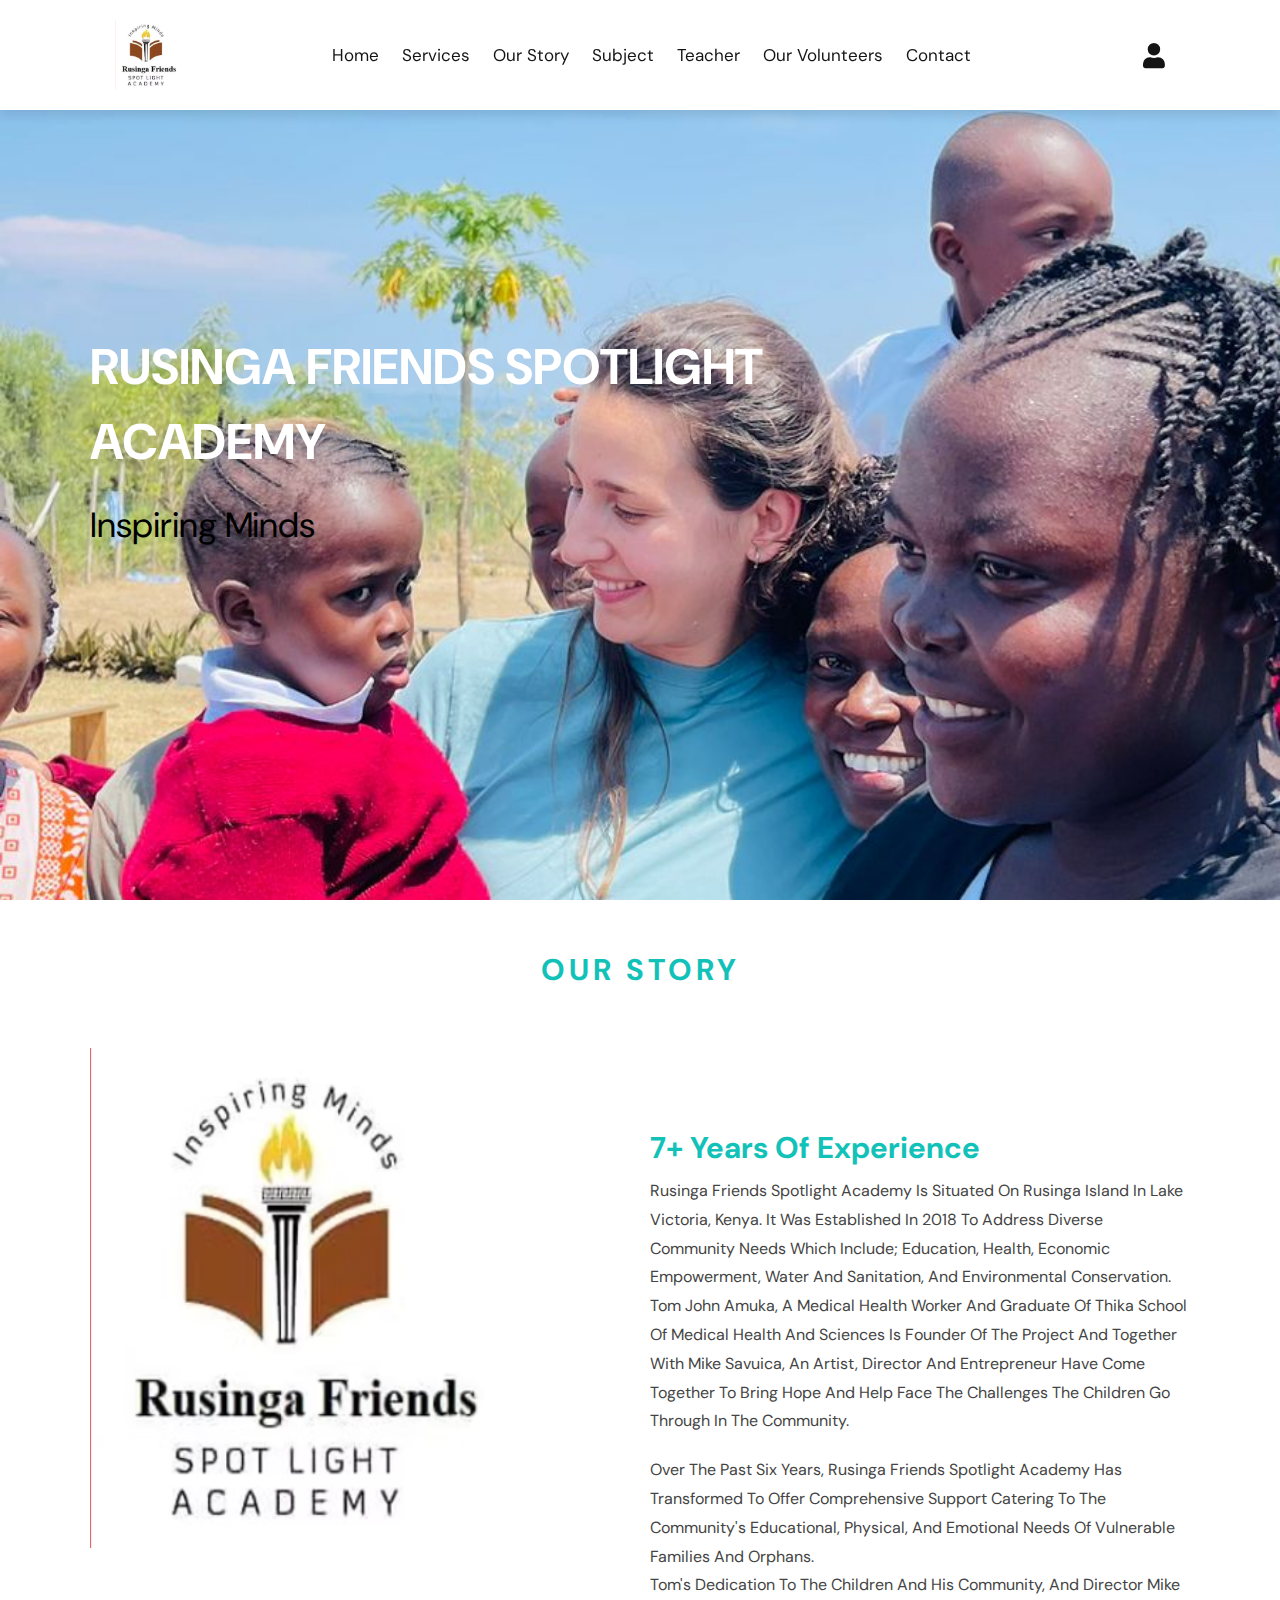
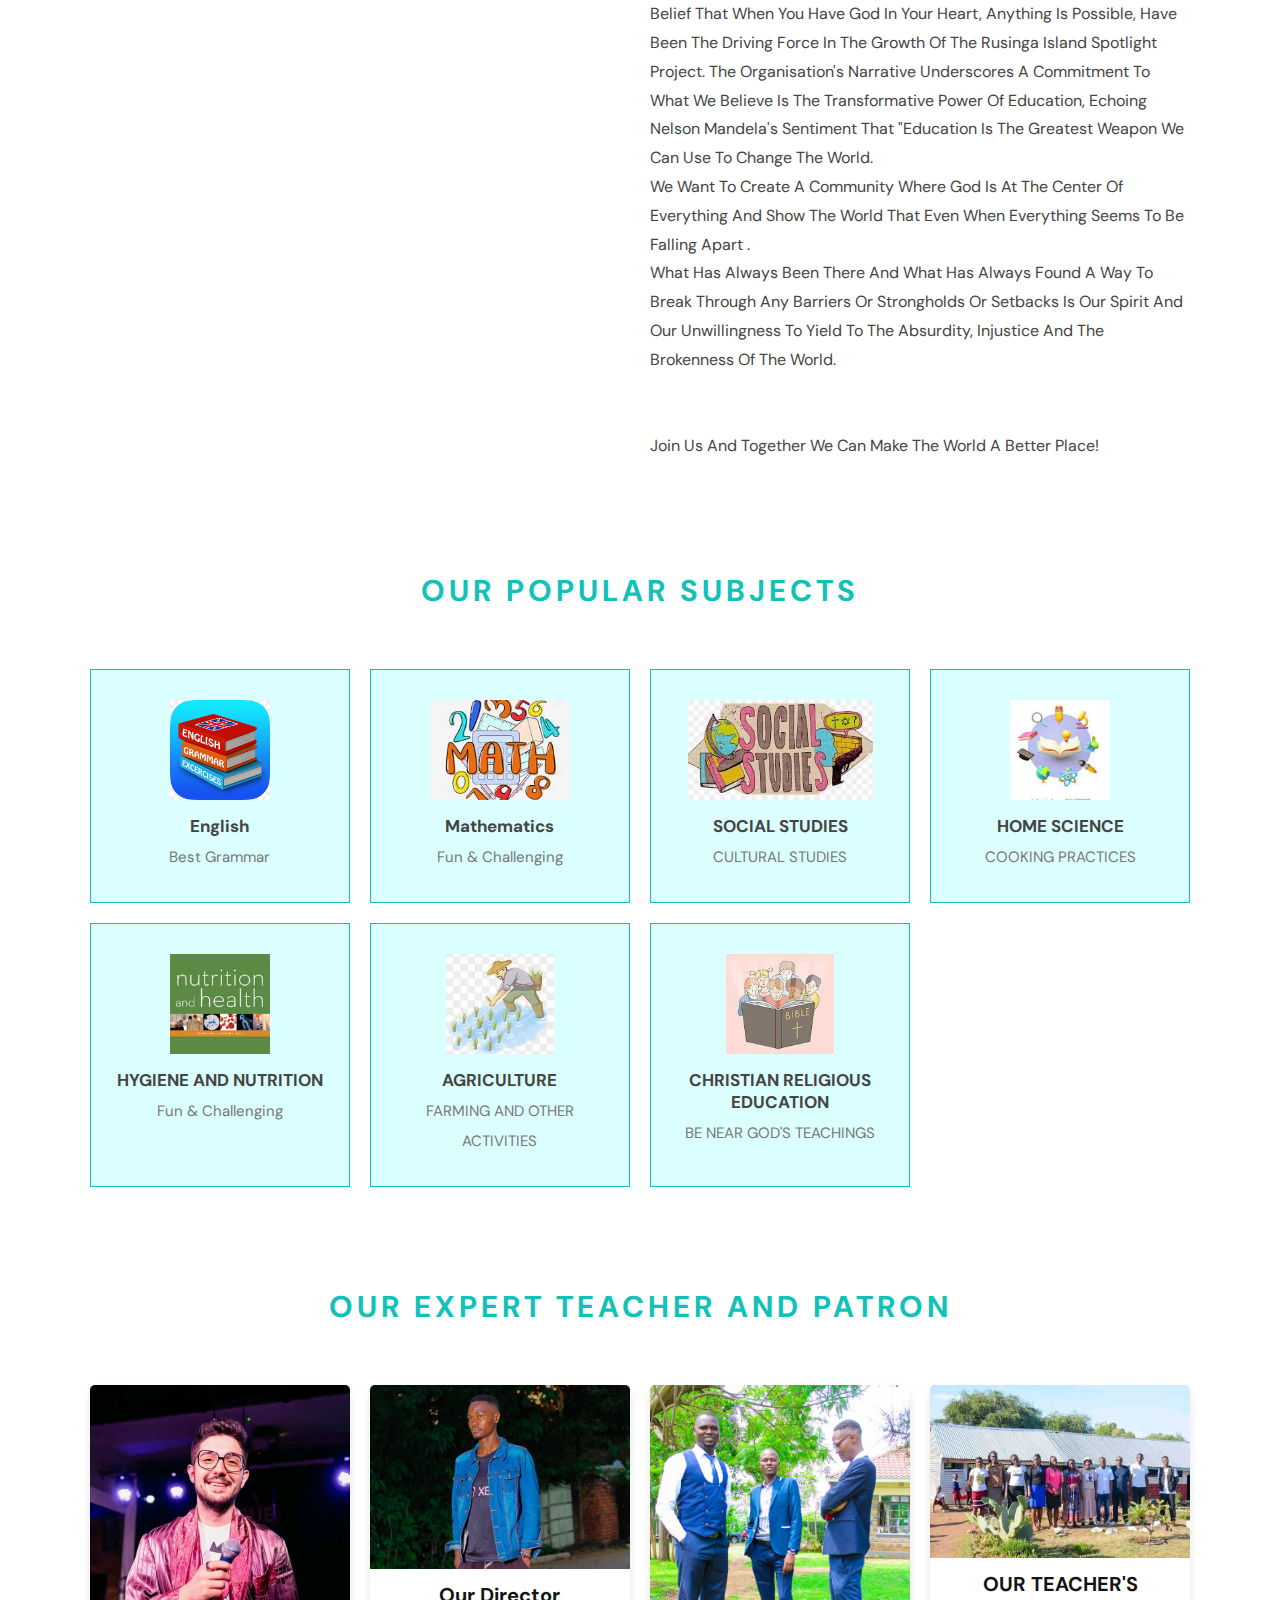
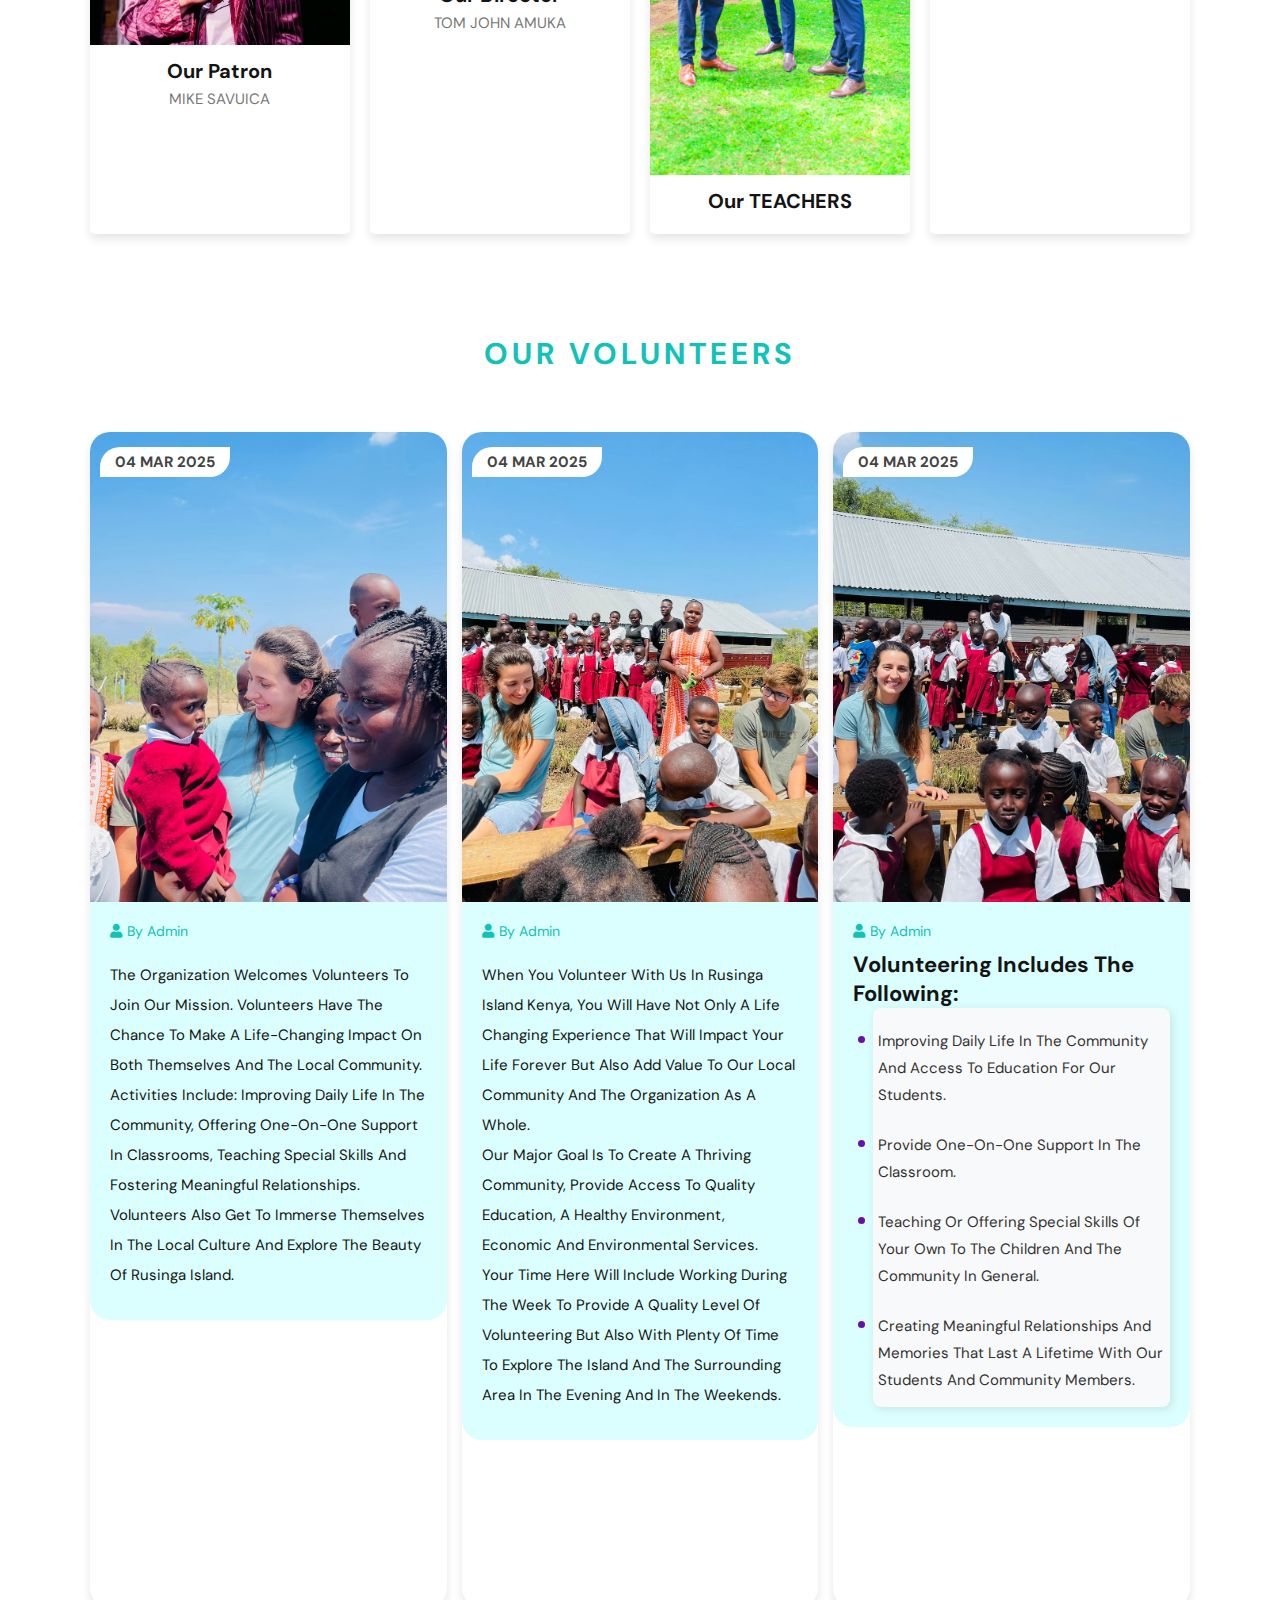
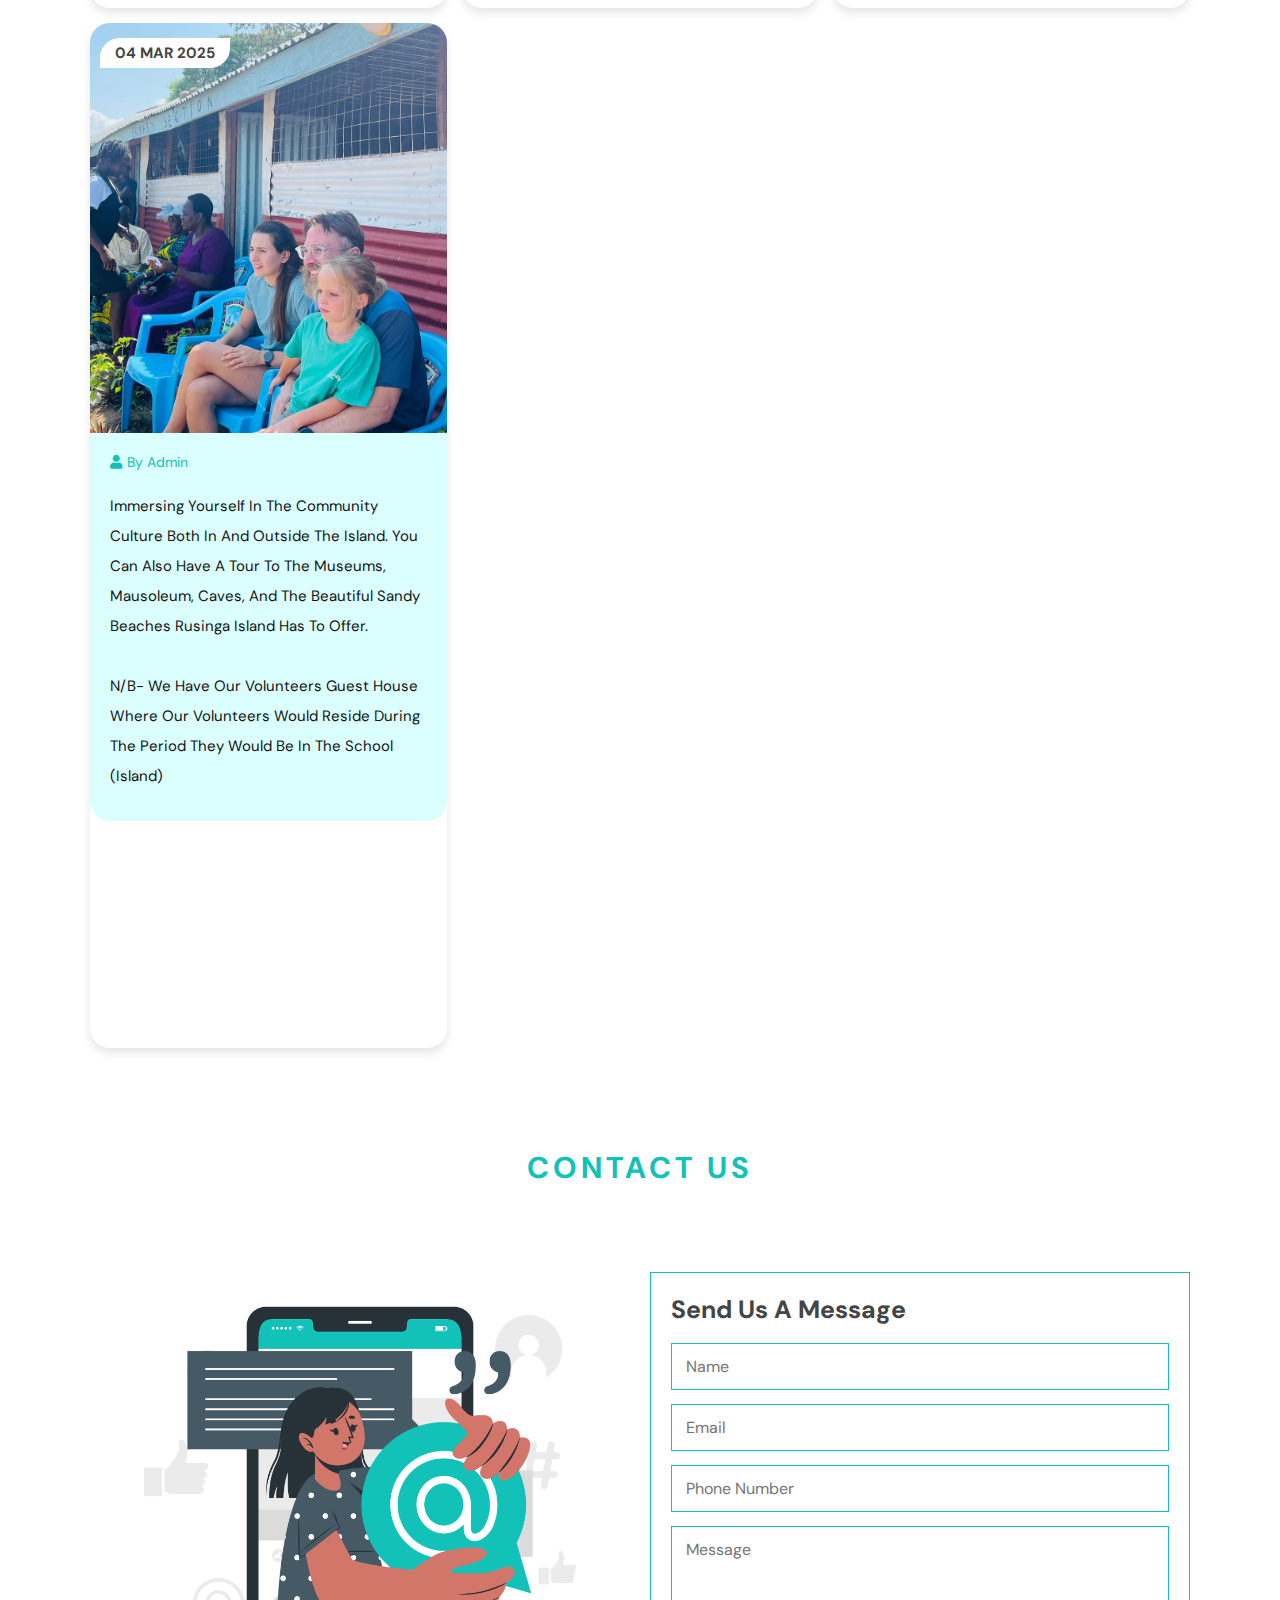
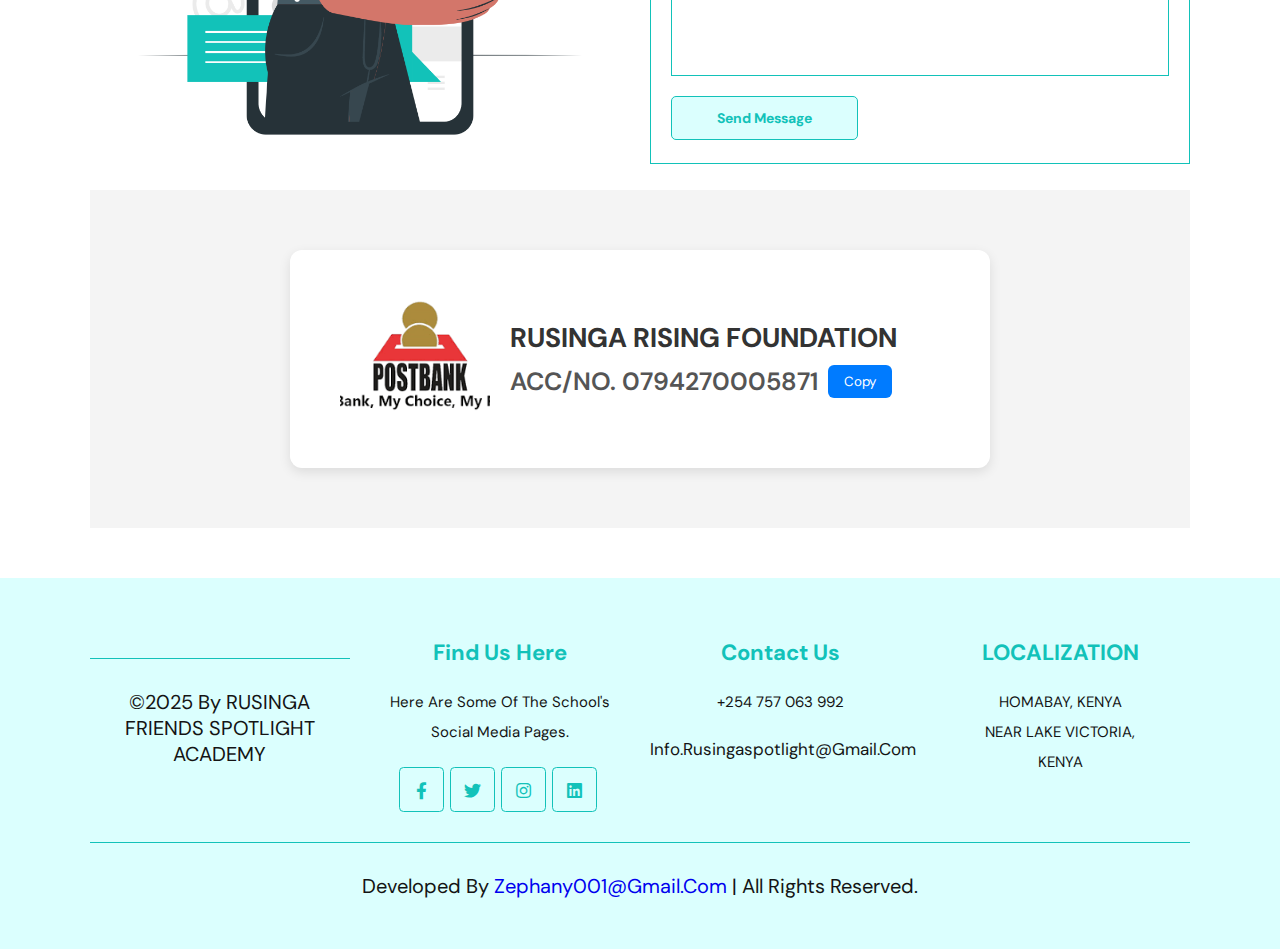
==== commit d422530e: "final changes" ====
--- a/index.html
+++ b/index.html
@@ -11,6 +11,7 @@
     <link rel="stylesheet" href="https://unpkg.com/swiper/swiper-bundle.min.css" />
     <!-- custom css link -->
     <link rel="stylesheet" href="css/style.css">
+    <link rel="stylesheet" href="css/postbank.css">
 </head>
 <body>
     
@@ -429,175 +430,7 @@
 
     </section>
 
-    <!-- teacher section ends -->
-
-    <!-- review section starts -->
-
-    <!-- <section class="review" id="review">
-
-        <h1 class="heading">our students review</h1>
-
-        <div class="swiper review-slider">
-
-            <div class="swiper-wrapper">
-
-                <div class="swiper-slide slide">
-                    <p>Rusinga Friends Spotlight Academy has given me the best education and a chance to build my future. The teachers are caring, and the learning environment is amazing!</p>
-                    <div class="wrapper">
-                        <div class="separator"></div>
-                        <div class="separator"></div>
-                        <div class="separator"></div>
-                        <div class="separator"></div>
-                        <div class="separator"></div>
-                    </div>
-                    <i class="fas fa-quote-right"></i>
-                    <div class="user">
-                        <img src="images/home.jpg" alt="">
-                        <div class="user-info">
-                            <h3>Simon Calvince, Grade 5</h3>
-                            <div class="stars">
-                                <i class="fas fa-star"></i>
-                                <i class="fas fa-star"></i>
-                                <i class="fas fa-star"></i>
-                                <i class="fas fa-star"></i>
-                                <i class="fas fa-star-half-alt"></i>
-                            </div>
-                        </div>
-                    </div>
-                </div>
-
-                <div class="swiper-slide slide">
-                    <p>Rusinga Friends Spotlight Academy has given me the best education and a chance to build my future. The teachers are caring, and the learning environment is amazing!</p>
-                    <div class="wrapper">
-                        <div class="separator"></div>
-                        <div class="separator"></div>
-                        <div class="separator"></div>
-                        <div class="separator"></div>
-                        <div class="separator"></div>
-                    </div>
-                    <i class="fas fa-quote-right"></i>
-                    <div class="user">
-                        <img src="images/review-2.png" alt="">
-                        <div class="user-info">
-                            <h3>Simon Calvince, Grade 6.</h3>
-                            <div class="stars">
-                                <i class="fas fa-star"></i>
-                                <i class="fas fa-star"></i>
-                                <i class="fas fa-star"></i>
-                                <i class="fas fa-star"></i>
-                                <i class="fas fa-star-half-alt"></i>
-                            </div>
-                        </div>
-                    </div>
-                </div>
-
-                <div class="swiper-slide slide">
-                    <p>Rusinga Friends Spotlight Academy has given me the best education and a chance to build my future. The teachers are caring, and the learning environment is amazing!</p>
-                    <div class="wrapper">
-                        <div class="separator"></div>
-                        <div class="separator"></div>
-                        <div class="separator"></div>
-                        <div class="separator"></div>
-                        <div class="separator"></div>
-                    </div>
-                    <i class="fas fa-quote-right"></i>
-                    <div class="user">
-                        <img src="images/review-3.png" alt="">
-                        <div class="user-info">
-                            <h3>Simon Calvince, Grade 7.</h3>
-                            <div class="stars">
-                                <i class="fas fa-star"></i>
-                                <i class="fas fa-star"></i>
-                                <i class="fas fa-star"></i>
-                                <i class="fas fa-star"></i>
-                                <i class="fas fa-star-half-alt"></i>
-                            </div>
-                        </div>
-                    </div>
-                </div>
-
-                <div class="swiper-slide slide">
-                    <p>Rusinga Friends Spotlight Academy has given me the best education and a chance to build my future. The teachers are caring, and the learning environment is amazing!</p>
-                    <div class="wrapper">
-                        <div class="separator"></div>
-                        <div class="separator"></div>
-                        <div class="separator"></div>
-                        <div class="separator"></div>
-                        <div class="separator"></div>
-                    </div>
-                    <i class="fas fa-quote-right"></i>
-                    <div class="user">
-                        <img src="images/home.jpg" alt="">
-                        <div class="user-info">
-                            <h3>john deo</h3>
-                            <div class="stars">
-                                <i class="fas fa-star"></i>
-                                <i class="fas fa-star"></i>
-                                <i class="fas fa-star"></i>
-                                <i class="fas fa-star"></i>
-                                <i class="fas fa-star-half-alt"></i>
-                            </div>
-                        </div>
-                    </div>
-                </div>
-
-                <div class="swiper-slide slide">
-                    <p>Rusinga Friends Spotlight Academy has given me the best education and a chance to build my future. The teachers are caring, and the learning environment is amazing!</p>
-                    <div class="wrapper">
-                        <div class="separator"></div>
-                        <div class="separator"></div>
-                        <div class="separator"></div>
-                        <div class="separator"></div>
-                        <div class="separator"></div>
-                    </div>
-                    <i class="fas fa-quote-right"></i>
-                    <div class="user">
-                        <img src="images/home.jpg" alt="">
-                        <div class="user-info">
-                            <h3>john deo</h3>
-                            <div class="stars">
-                                <i class="fas fa-star"></i>
-                                <i class="fas fa-star"></i>
-                                <i class="fas fa-star"></i>
-                                <i class="fas fa-star"></i>
-                                <i class="fas fa-star-half-alt"></i>
-                            </div>
-                        </div>
-                    </div>
-                </div>
-
-                <div class="swiper-slide slide">
-                    <p>Rusinga Friends Spotlight Academy has given me the best education and a chance to build my future. The teachers are caring, and the learning environment is amazing!</p>
-                    <div class="wrapper">
-                        <div class="separator"></div>
-                        <div class="separator"></div>
-                        <div class="separator"></div>
-                        <div class="separator"></div>
-                        <div class="separator"></div>
-                    </div>
-                    <i class="fas fa-quote-right"></i>
-                    <div class="user">
-                        <img src="images/home.jpg" alt="">
-                        <div class="user-info">
-                            <h3>john deo</h3>
-                            <div class="stars">
-                                <i class="fas fa-star"></i>
-                                <i class="fas fa-star"></i>
-                                <i class="fas fa-star"></i>
-                                <i class="fas fa-star"></i>
-                                <i class="fas fa-star-half-alt"></i>
-                            </div>
-                        </div>
-                    </div>
-                </div>
-
-            </div>
-
-        </div>
-
-    </section> -->
-
-    <!-- review section ends -->
+    
 
     <!-- blog section starts -->
 
@@ -719,6 +552,21 @@
             </form>
         </div>
 
+        <div class="bank-account-section">
+            <div class="bank-account-card">
+              <div class="bank-logo">
+                <img src="images/bank.png" alt="Postbank Logo">
+              </div>
+              <div class="account-details">
+                <h2>RUSINGA RISING FOUNDATION</h2>
+                <div class="account-number">
+                  <span id="accountNumber">ACC/NO. 0794270005871</span>
+                  <button id="copyButton">Copy</button>
+                </div>
+              </div>
+            </div>
+          </div>
+
     </section>
 
     <!-- contact section ends -->
@@ -774,5 +622,6 @@
     <script src="https://unpkg.com/swiper/swiper-bundle.min.js"></script>
     <!-- custom js -->
     <script src="js/script.js"></script>
+    <script src="js/postbank.js"></script>
 </body>
 </html>--- a/css/postbank.css
+++ b/css/postbank.css
@@ -0,0 +1,65 @@
+
+.bank-account-section {
+    display: flex;
+    justify-content: center;
+    align-items: center;
+    padding: 60px;
+    background-color: #f4f4f4; /* Light background */
+  }
+  
+  .bank-account-card {
+    background-color: #fff;
+    border-radius: 12px;
+    box-shadow: 0 4px 12px rgba(0, 0, 0, 0.1);
+    padding: 50px;
+    display: flex;
+    align-items: center;
+    width: 700px; /* Adjust width as needed */
+    animation: fadeIn 0.8s ease-out; /* Initial fade-in animation */
+  }
+  
+  @keyframes fadeIn {
+    from { opacity: 0; transform: translateY(20px); }
+    to { opacity: 1; transform: translateY(0); }
+  }
+  
+  .bank-logo img {
+    width: 150px; /* Adjust logo size */
+    margin-right: 20px;
+  }
+  
+  .account-details h2 {
+    margin-bottom: 10px;
+    font-size: 2.7em;
+    color: #333;
+  }
+  
+  .account-number {
+    display: flex;
+    align-items: center;
+  }
+  
+  .account-number span {
+    font-size: 2.5em;
+    font-weight: 600;
+    margin-right: 10px;
+    color: #555;
+  }
+  
+  #copyButton {
+    background-color: #007bff; /* Blue button */
+    color: #fff;
+    border: none;
+    padding: 8px 16px;
+    border-radius: 6px;
+    cursor: pointer;
+    transition: background-color 0.3s ease;
+  }
+  
+  #copyButton:hover {
+    background-color: #0056b3;
+  }
+  
+  
+  
+  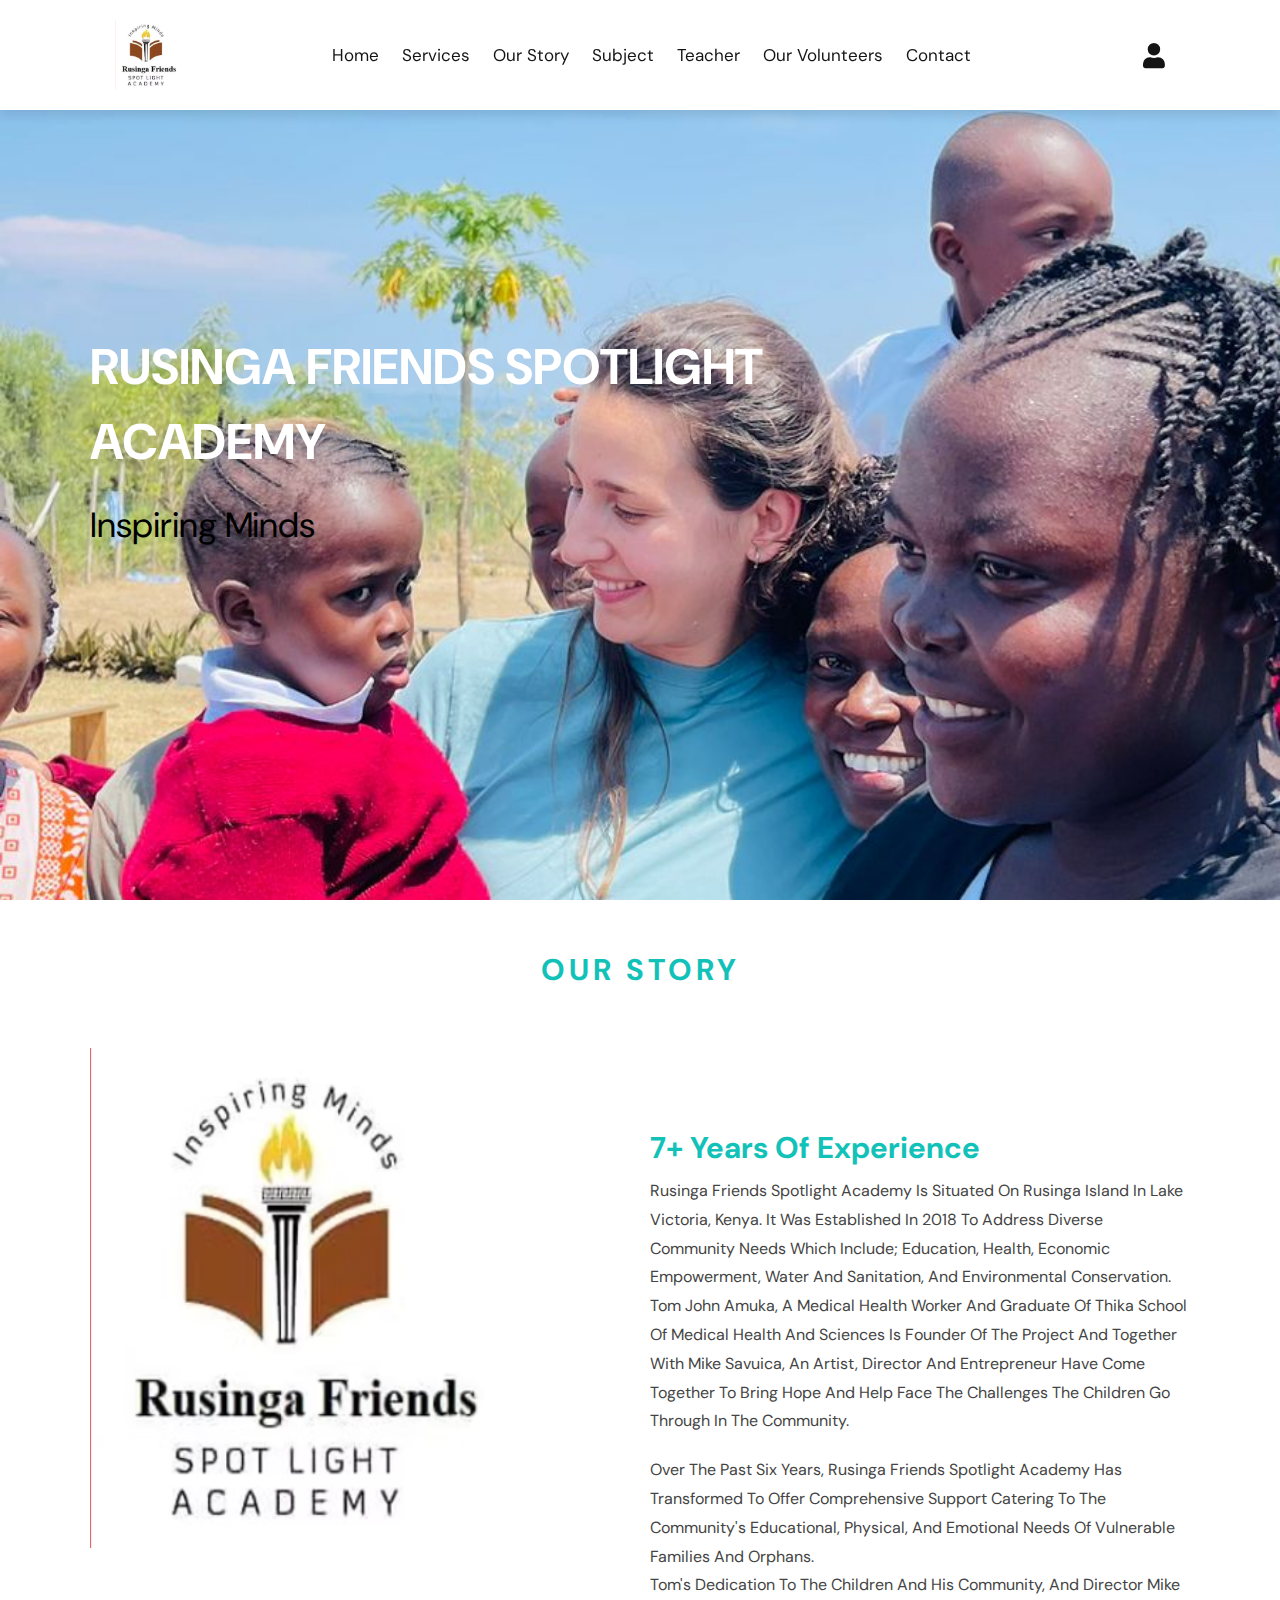
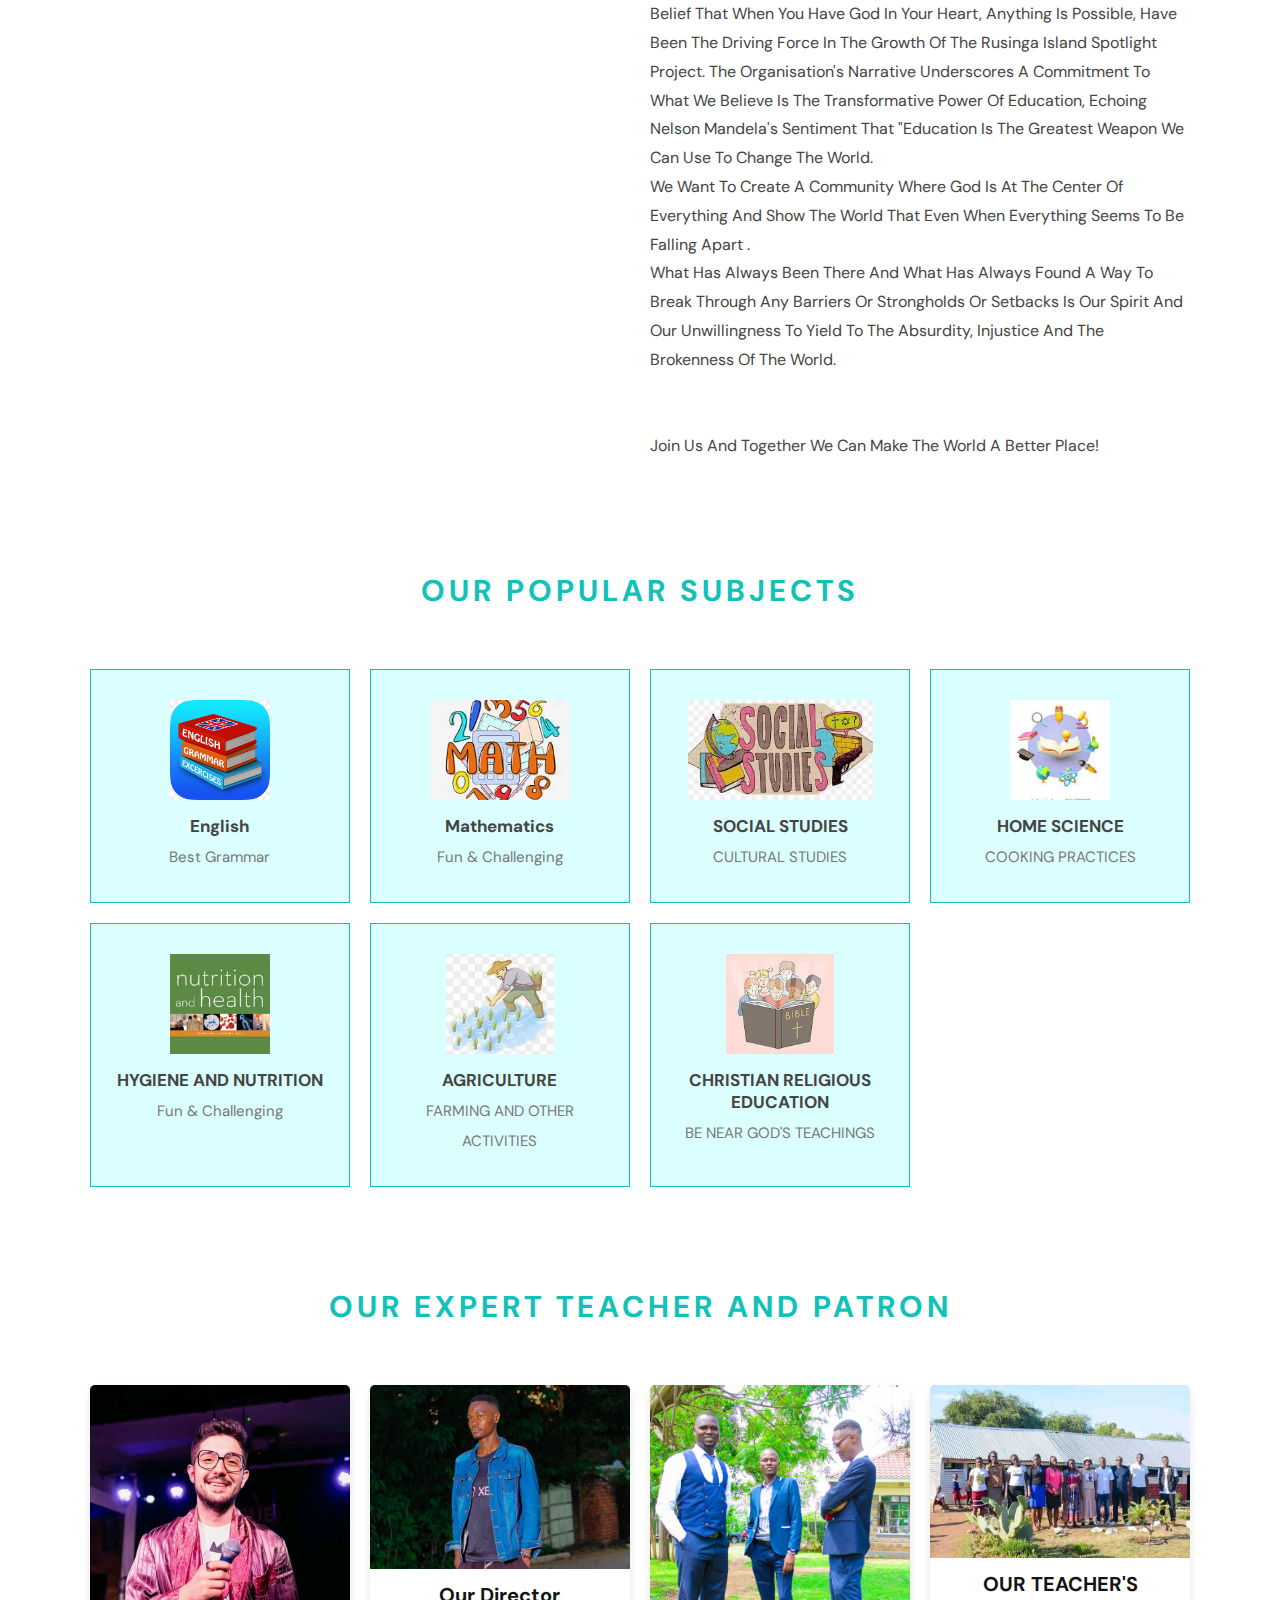
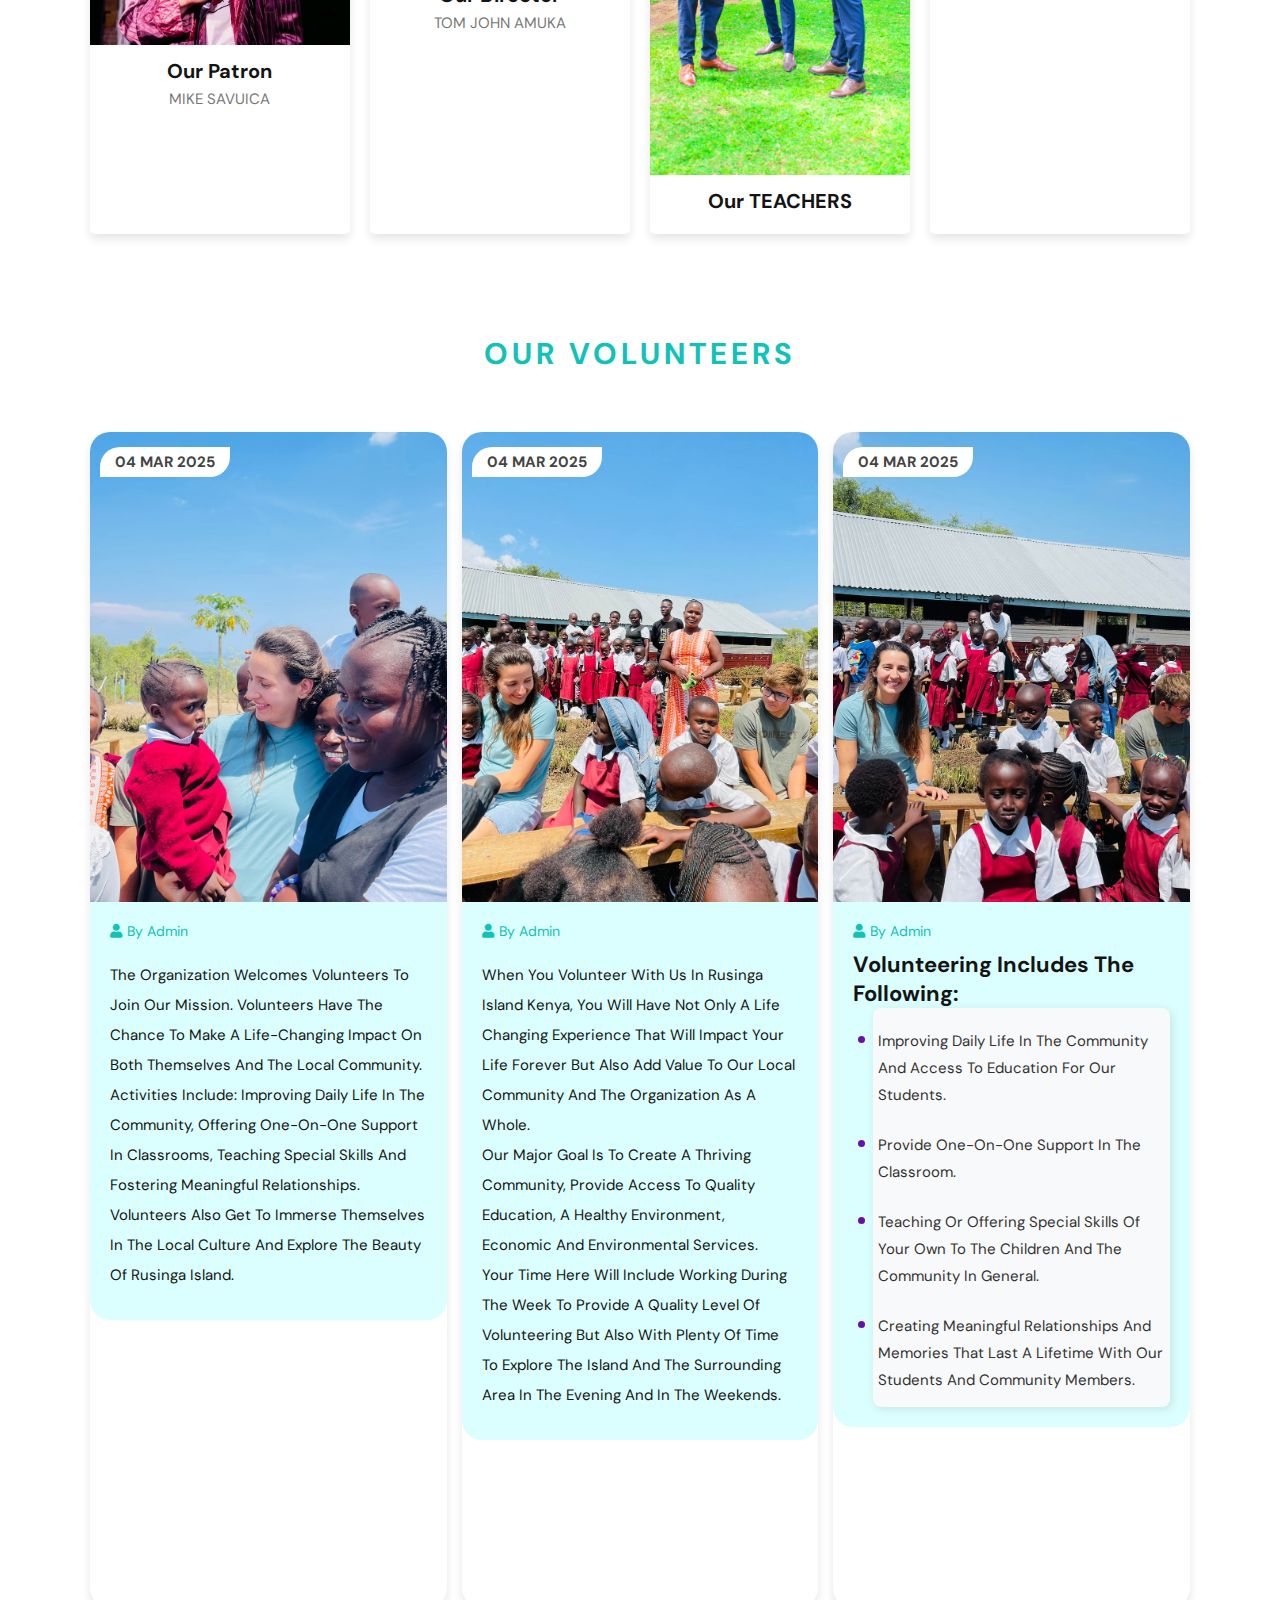
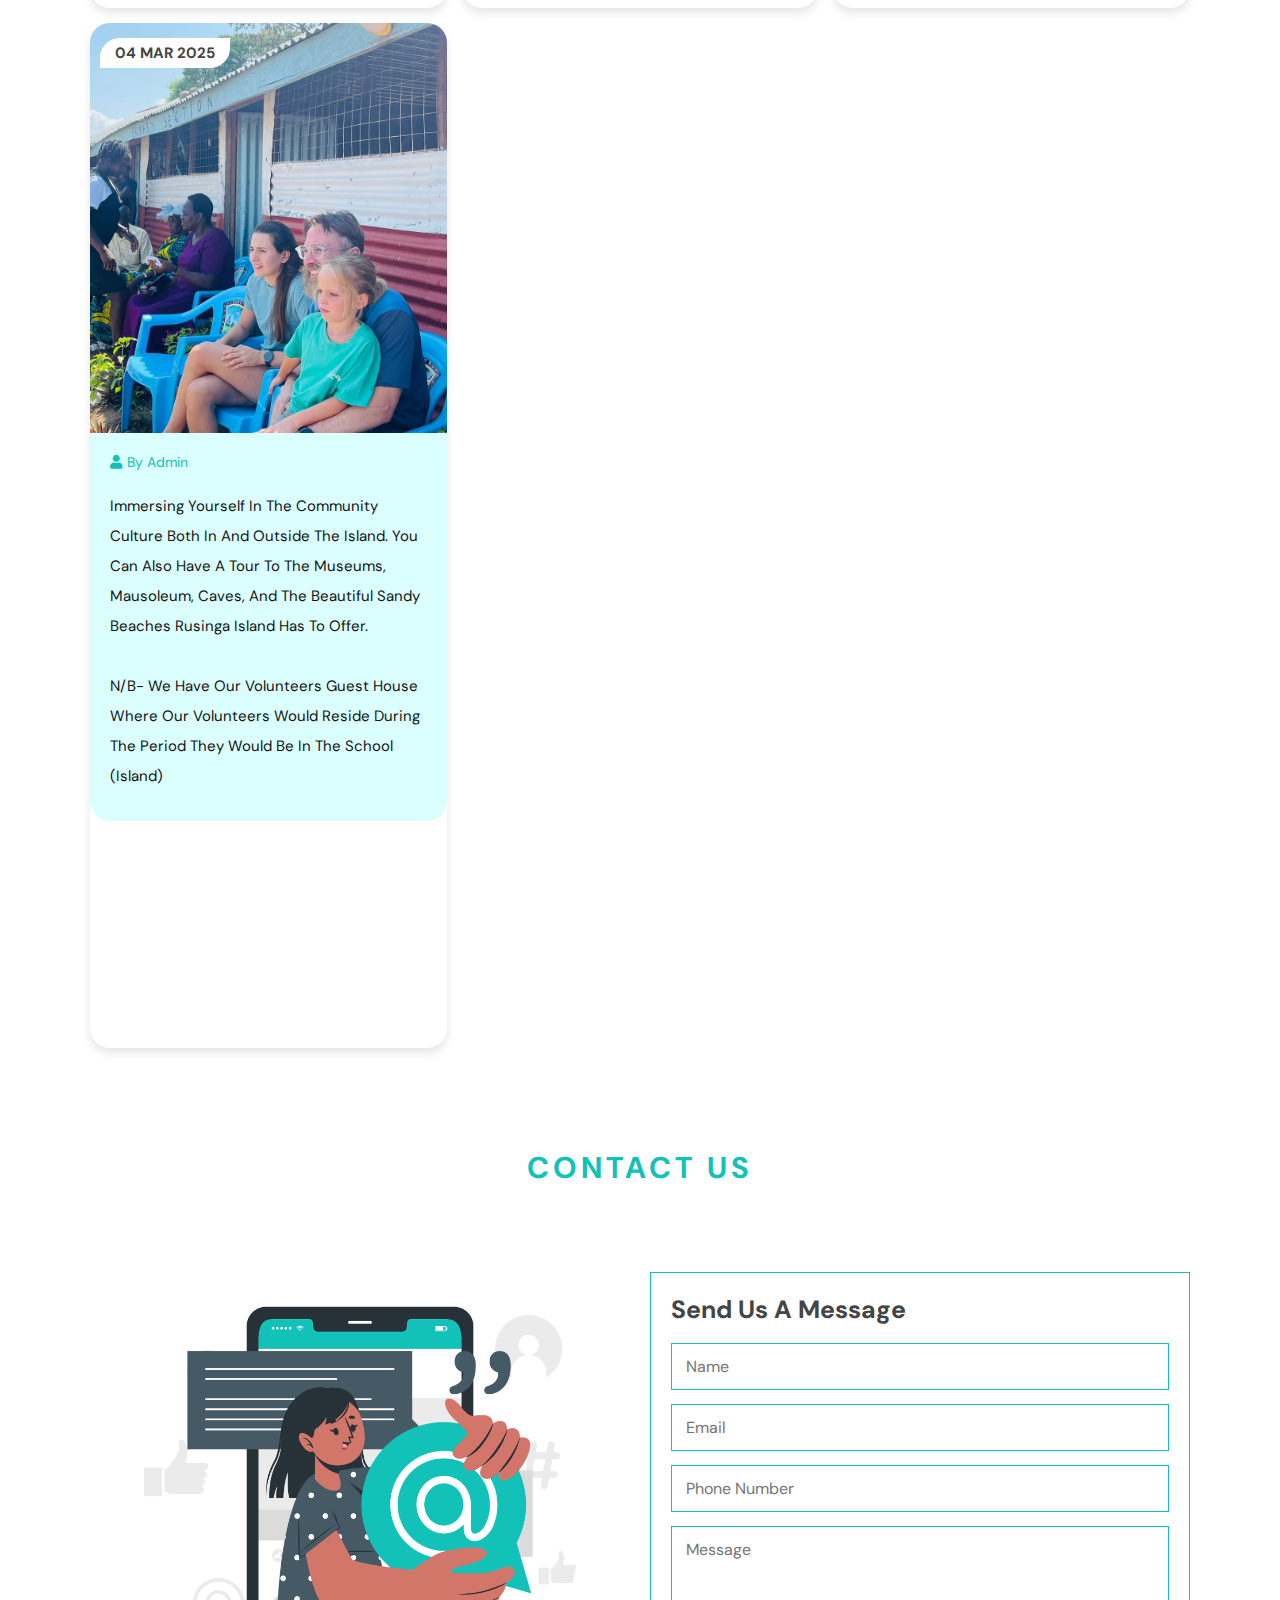
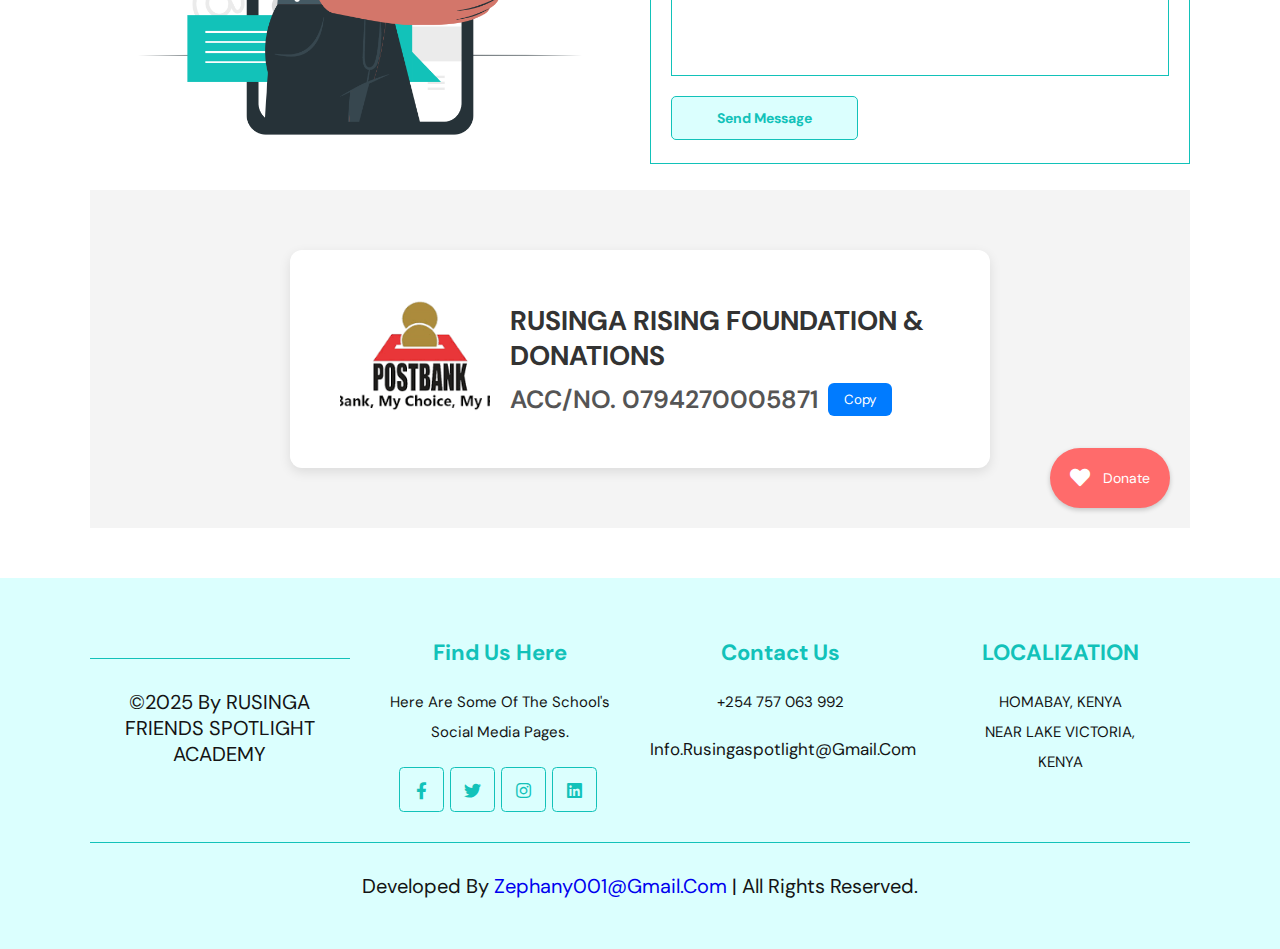
==== commit decedf0c: "donate button added" ====
--- a/index.html
+++ b/index.html
@@ -554,18 +554,21 @@
 
         <div class="bank-account-section">
             <div class="bank-account-card">
-              <div class="bank-logo">
-                <img src="images/bank.png" alt="Postbank Logo">
-              </div>
-              <div class="account-details">
-                <h2>RUSINGA RISING FOUNDATION</h2>
-                <div class="account-number">
-                  <span id="accountNumber">ACC/NO. 0794270005871</span>
-                  <button id="copyButton">Copy</button>
-                </div>
-              </div>
-            </div>
-          </div>
+                <div class="bank-logo">
+                    <img src="images/bank.png" alt="Postbank Logo">
+                </div>
+                <div class="account-details">
+                    <h2>RUSINGA RISING FOUNDATION & <BR> DONATIONS</h2>
+                    <div class="account-number">
+                        <span id="accountNumber">ACC/NO. 0794270005871</span>
+                        <button id="copyButton">Copy</button>
+                    </div>
+                </div>
+            </div>
+            <button class="donate-fab">
+                <i class="fas fa-heart"></i> <span>Donate</span>
+            </button>
+        </div>
 
     </section>
 
--- a/css/postbank.css
+++ b/css/postbank.css
@@ -60,6 +60,58 @@
     background-color: #0056b3;
   }
   
-  
+  .bank-account-section {
+    position: relative; /* For absolute positioning of the FAB */
+}
+
+.donate-fab {
+    background-color: #ff6b6b; /* Example red/heart color */
+    color: white;
+    border: none;
+    border-radius: 50%;
+    width: 60px;
+    height: 60px;
+    font-size: 20px;
+    cursor: pointer;
+    position: absolute;
+    bottom: 20px;
+    right: 20px;
+    box-shadow: 0 2px 5px rgba(0, 0, 0, 0.2);
+    display: flex;
+    justify-content: center;
+    align-items: center;
+    transition: background-color 0.3s ease, transform 0.3s ease;
+    text-decoration: none; /* If you use an <a> tag */
+}
+
+.donate-fab span {
+    display: none; /* Initially hide text */
+    margin-left: 5px;
+    font-size: 14px;
+}
+
+.donate-fab:hover {
+    background-color: #e05252;
+    transform: scale(1.05);
+}
+
+/* Show text on wider screens or on hover */
+@media (min-width: 768px) {
+    .donate-fab {
+        width: auto;
+        padding: 15px 20px;
+        border-radius: 30px;
+    }
+    .donate-fab i {
+        margin-right: 8px;
+        .donate-fab i {
+          font-size: 40px; /* This controls the icon size */
+          /* ... other potential styles ... */
+      }
+    }
+    .donate-fab span {
+        display: inline;
+    }
+}
   
   